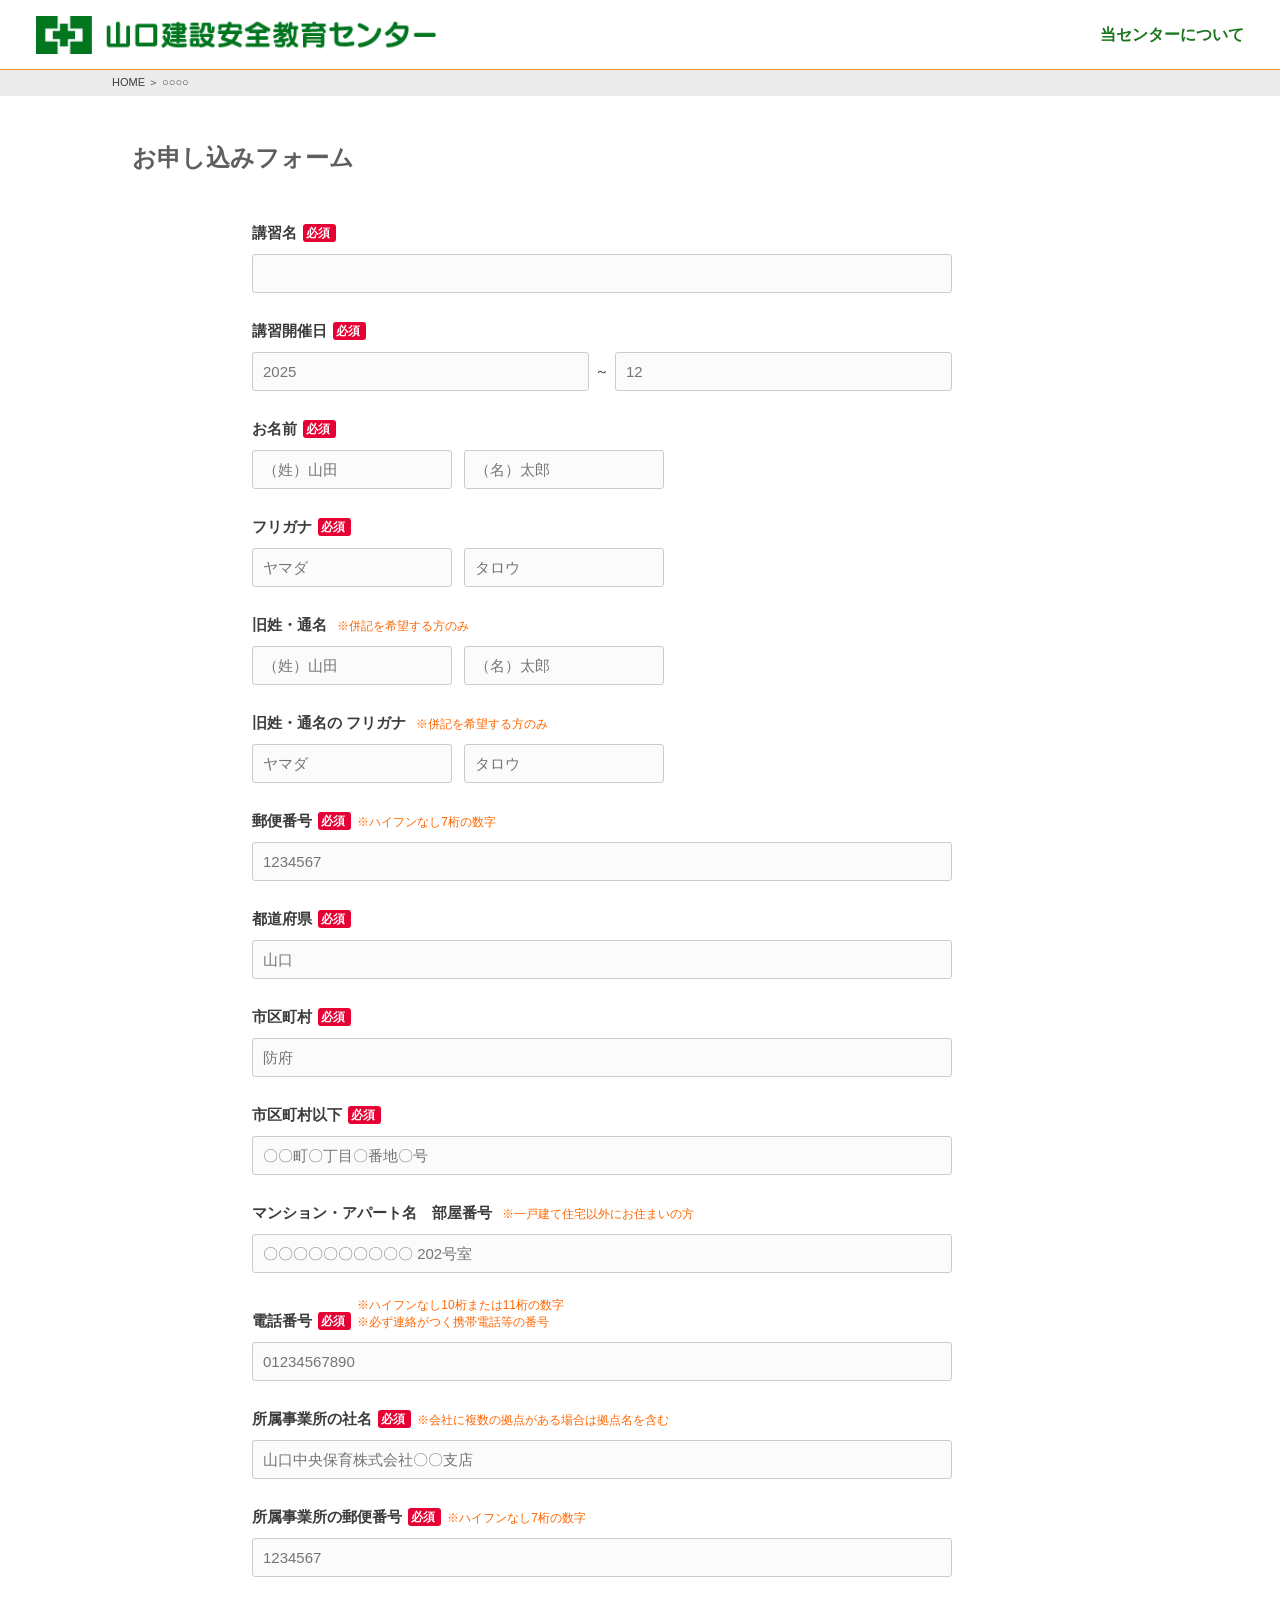
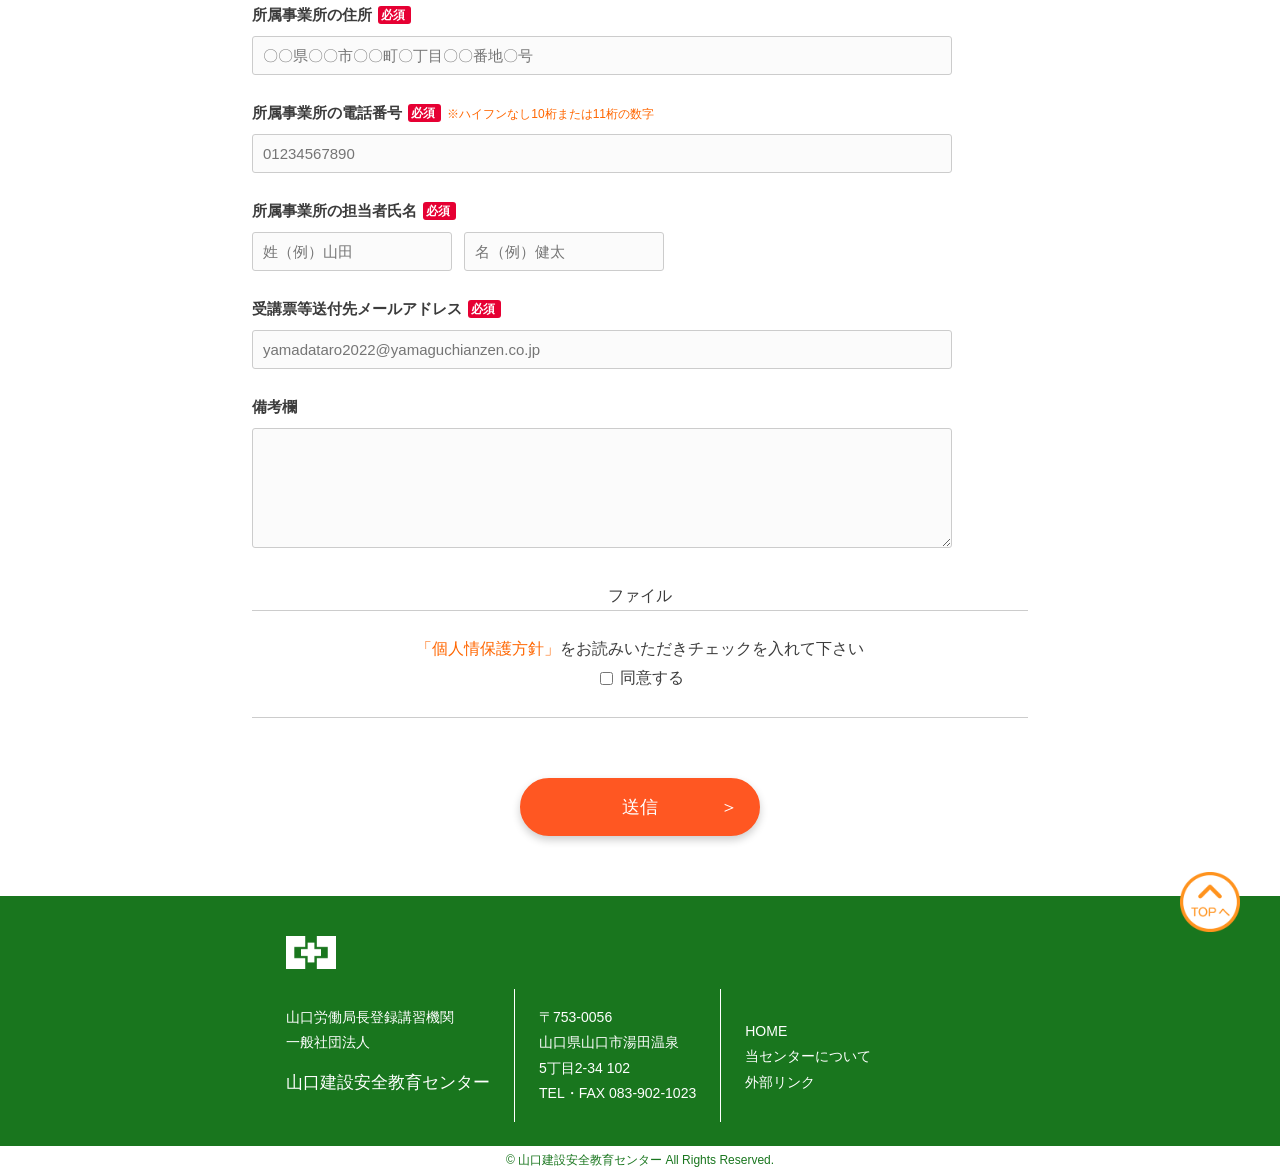
==== form.html @ b0217bca "フォーム途中" ====
<!DOCTYPE html>
<html lang="ja" prefix="og: http://ogp.me/ns# fb: http://ogp.me/ns/fb# website: http://ogp.me/ns/website#">

<head>
  <meta charset="utf-8">
  <meta http-equiv="X-UA-Compatible" content="IE=Edge">
  <meta name="viewport" content="width=device-width, initial-scale=1.0">
  <meta name="format-detection" content="email=no,telephone=no,address=no">
  <!--!!!!!!!!!!!!!!!!!WPでは不要!!!!!!!!!!!!!!!!!!!!!-->
  <title>フォーム</title>
  <!--!!!!!!!!!!!!!!!!!公開時、allに変更する!!!!!!!!!!!!!!!!!!!!!-->
  <meta name="robots" content="none">
  <link rel="stylesheet" href="https://use.fontawesome.com/releases/v5.15.4/css/all.css">
  <link rel="stylesheet" href="assets/css/html5reset-1.6.1.css">
  <link rel="stylesheet" href="assets/css/style.css?20250410_2">
  <script src="https://ajax.googleapis.com/ajax/libs/jquery/3.7.1/jquery.min.js"></script>
</head>

<body class="wrap">
  <div class="black-bg"></div>
  <header>
    <div class="header">

      <div class="header__inner">
        <a href="index.html" class="header__ttl-wrap header__item">
          <h1 class="header__logo"><img src="assets/img/top/logo.png" alt="山口建設安全教育センター"></h1>
        </a>
        <nav class="header__menu-wrap header__item">
          <div class="header__menu-inner">
            <a href="index.html" class="header__menu">当センターについて</a>
          </div>
        </nav>
      </div>
      <div class="header__btn-wrap">
        <div class="header__btn-img" id="js-hamburger-menu">
          <img src="assets/img/top/hun-btn.png" alt="">
        </div>
      </div>
    </div>
    <div class="header-sp">
      <div class="header-sp__inner">
        <div class="header-sp__btn-img">
          <img src="assets/img/top/batsu-btn.png" alt="閉じる">
        </div>
        <div class="header-sp__menu">
          <a href="company.html" class="header-sp__menu-item">会社概要</a>
          <a href="services.html" class="header-sp__menu-item">業務紹介</a>
          <a href="recruit.html" class="header-sp__menu-item">採用情報</a>
          <a href="access.html" class="header-sp__menu-item">アクセス</a>
          <a href="contact.html" class="header-sp__menu-item">お問い合わせ</a>
          <a href="information.html" class="header-sp__menu-item">お知らせ</a>
        </div>
      </div>
    </div>
  </header>


  <div class="main page-form">
    <div class="breadcrumbs-wrap">
      <div class="breadcrumbs-wrap__content">HOME ＞ ○○○○</div>
    </div>
    <div class="page-form__ttl">
      お申し込みフォーム
    </div>

    <div class="page-form__wrap">

      <div class="form">

        <!-- 講習名 -->
        <div class="form__group">
          <label class="form__label"><span class="required">講習名</span> <span class="note"></span></label>
          <input type="text">
        </div>

        <!-- 講習開催日 -->
        <div class="form__group">
          <label class="form__label"><span class="required">講習開催日</span></label>
          <div class="form__date">
            <input type="text" placeholder="2025">
            <span>～</span>
            <input type="text" placeholder="12">
          </div>
        </div>

        <!-- お名前 -->
        <div class="form__group">
          <label class="form__label"><span class="required">お名前</span></label>
          <div class="form__row">
            <input type="text" placeholder="（姓）山田">
            <input type="text" placeholder="（名）太郎">
          </div>
        </div>

        <!-- フリガナ -->
        <div class="form__group">
          <label class="form__label"><span class="required">フリガナ</span></label>
          <div class="form__row">
            <input type="text" placeholder="ヤマダ">
            <input type="text" placeholder="タロウ">
          </div>
        </div>

        <!-- 旧姓・通名 -->
        <div class="form__group">
          <label class="form__label">旧姓・通名 <span class="note">※併記を希望する方のみ</span></label>
          <div class="form__row">
            <input type="text" placeholder="（姓）山田">
            <input type="text" placeholder="（名）太郎">
          </div>
        </div>

        <!-- 旧姓・通名のフリガナ -->
        <div class="form__group">
          <label class="form__label">旧姓・通名の フリガナ <span class="note">※併記を希望する方のみ</span></label>
          <div class="form__row">
            <input type="text" placeholder="ヤマダ">
            <input type="text" placeholder="タロウ">
          </div>
        </div>

        <div class="form__group">
          <label class="form__label"><span class="required">郵便番号</span><span class="note">※ハイフンなし7桁の数字</span></label>
          <input type="text" id="personal-zip" placeholder="1234567">
        </div>

        <div class="form__group">
          <label class="form__label"><span class="required">都道府県</span></label>
          <input type="text" id="prefecture" placeholder="山口">
        </div>

        <div class="form__group">
          <label class="form__label"><span class="required">市区町村</span></label>
          <input type="text" id="city" placeholder="防府">
        </div>

        <div class="form__group">
          <label class="form__label"><span class="required">市区町村以下</span></label>
          <input type="text" id="address-line-2" placeholder="〇〇町〇丁目〇番地〇号"> </div>

        <div class="form__group">
          <label class="form__label">マンション・アパート名　部屋番号 <span class="note">※一戸建て住宅以外にお住まいの方</span></label>
          <input type="text" placeholder="〇〇〇〇〇〇〇〇〇〇 202号室">
        </div>

        <div class="form__group">
          <label class="form__label"><span class="required">電話番号</span><span
              class="note">※ハイフンなし10桁または11桁の数字<br>※必ず連絡がつく携帯電話等の番号</span></label>
          <input type="text" placeholder="01234567890">
        </div>

        <div class="form__group">
          <label class="form__label"><span class="required">所属事業所の社名</span><span class="note">※会社に複数の拠点がある場合は拠点名を含む</span></label>
          <input type="text" placeholder="山口中央保育株式会社〇〇支店">
        </div>

        <div class="form__group">
          <label class="form__label"><span class="required">所属事業所の郵便番号</span><span class="note">※ハイフンなし7桁の数字</span></label>
          <input type="text" id="company-zip" placeholder="1234567">
        </div>

        <div class="form__group">
          <label class="form__label"><span class="required">所属事業所の住所</span></label>
          <input type="text" id="company-full-address" placeholder="〇〇県〇〇市〇〇町〇丁目〇〇番地〇号"> </div>

        <div class="form__group">
          <label class="form__label"><span class="required">所属事業所の電話番号</span><span class="note">※ハイフンなし10桁または11桁の数字</span></label>
          <input type="text" id="company-phone" placeholder="01234567890"></div>

        <div class="form__group">
          <label class="form__label"><span class="required">所属事業所の担当者氏名</span></label>
          <div class="form__row">
            <input type="text" placeholder="姓（例）山田">
            <input type="text" placeholder="名（例）健太">
          </div>
        </div>

        <!-- メールアドレス -->
        <div class="form__group">
          <label class="form__label"><span class="required">受講票等送付先メールアドレス</span></label>
          <input type="email" placeholder="yamadataro2022@yamaguchianzen.co.jp">
        </div>

        <!-- 備考欄 -->
        <div class="form__group">
          <label class="form__label">備考欄</label>
          <textarea rows="4" placeholder=""></textarea>
        </div>
      </div>

      <div class="form__file-wrap" style="text-align: center;">
        ファイル
      </div>

      <div class="page-form__privacy-wrap">
        <p><a href="">「個人情保護方針」</a>をお読みいただきチェックを入れて下さい</p>
         <input type="checkbox" name="privacy_agreement" required>
      <span class="check-text">同意する</span>
      
      </div>

      <div class="form-actions-wrap">
        <div class="form-actions">
          <button type="submit" class="confirm-button">送信</button>
        </div>
      </div>

    </div>
    <!--main end-->

    <footer class="footer">
      <div class="footer__inner">
        <div class="footer__logo">
          <img src="assets/img/top/footer-logo.png" alt="">
        </div>
        <div class="footer__content">
          <div class="footer__left">
            <p class="footer__text footer__text--margin">山口労働局長登録講習機関<br>
              一般社団法人</p>
            <p class="footer__ttl">山口建設安全教育センター</p>

          </div>
          <div class="footer__center">
            <p class="footer__text">〒753-0056<br>
              山口県山口市湯田温泉<br>
              5丁目2-34 102<br>
              TEL・FAX <a href="083-902-1023">083-902-1023</a></p>
          </div>
          <div class="footer__right">
            <a href="" class="footer__menu">HOME</a>
            <a href="" class="footer__menu">当センターについて</a>
            <a href="" class="footer__menu">外部リンク</a>

          </div>
        </div>

      </div>
      <div class="footer__bottom">
        © 山口建設安全教育センター All Rights Reserved.
      </div>
      <div class="footer__top-btn">
        <img src="assets/img/top/go-top-btn.png" alt="TOPへ">
      </div>
    </footer>

    <script src="assets/js/main.js?20250410_2">
    </script>
    <script src="https://code.jquery.com/jquery-3.7.1.min.js"></script>
</body>

</html>
---- assets/css/style.css ----
@charset "UTF-8";
* {
  word-break: break-word;
  box-sizing: border-box;
}

body {
  line-height: 1.8;
  color: #3c3c3c;
  font-family: "ヒラギノ角ゴ Pro W3", "Hiragino Kaku Gothic Pro", "メイリオ", "Meiryo", sans-serif;
}

p {
  font-size: clamp(0.875rem, 0.83rem + 0.23vw, 1rem);
  color: #3c3c3c;
}

a {
  font-size: 16px;
  color: #3c3c3c;
}
@media (max-width: 820px) {
  a {
    font-size: 14px;
  }
}
a:hover {
  cursor: pointer;
}

a:hover {
  opacity: 0.5;
}

img {
  width: 100%;
  height: auto;
  vertical-align: middle;
}

ul,
ol,
li {
  list-style: none;
  font-size: 16px;
}
@media (max-width: 820px) {
  ul,
  ol,
  li {
    font-size: 14px;
  }
}

th,
td {
  font-size: 16px;
}
@media (max-width: 820px) {
  th,
  td {
    font-size: 14px;
  }
}

.pc-block {
  display: block;
}
@media (max-width: 820px) {
  .pc-block {
    display: none;
  }
}

.sp-block {
  display: none;
}
@media (max-width: 820px) {
  .sp-block {
    display: block;
  }
}

.main {
  margin: 70px 0 0;
}
@media (max-width: 820px) {
  .main {
    margin: 62px 0 0;
  }
}

.breadcrumbs-wrap {
  background-color: #ebebeb;
}
.breadcrumbs-wrap__content {
  max-width: 1080px;
  margin: 0 auto;
  padding: 3px 12px 3px;
  font-size: 11px;
}
.breadcrumbs-wrap.guide {
  padding: 160px 12px 0;
}
@media (max-width: 820px) {
  .breadcrumbs-wrap.guide {
    padding: 114px 12px 0;
  }
}

.fade-in {
  opacity: 0;
  animation: fadeInUp 1s ease-out 1s forwards;
}

@keyframes fadeInUp {
  to {
    opacity: 1;
  }
}
.services-item-js {
  opacity: 0;
  transform: translateY(20px);
  transition: opacity 0.5s ease, transform 0.5s ease;
}

.services-item-js.show {
  opacity: 1;
  transform: translateY(0);
}

.black-bg {
  visibility: hidden;
  position: fixed;
  top: 0;
  left: 0;
  width: 100vw;
  height: 100vh;
  background-color: #000;
  cursor: pointer;
  opacity: 0;
  transition: all 0.6s;
}
.black-bg.active {
  visibility: visible;
  z-index: 10;
  opacity: 0.6;
}

.content-style {
  line-height: 32px;
}
.content-style__block {
  margin: 0 0 60px;
}
@media (max-width: 600px) {
  .content-style__block {
    margin: 0 0 40px;
  }
}
.content-style .aligncenter {
  display: block;
  margin: 0 auto;
}
.content-style .alignright {
  float: right;
}
.content-style .alignleft {
  float: left;
}
.content-style img {
  width: auto;
}
.content-style p {
  margin: 0 0 12px;
  line-height: 22px;
}
.content-style h1 {
  font-size: 24px;
  font-weight: bold;
  margin: 0 0 40px;
}
@media (max-width: 1120px) {
  .content-style h1 {
    font-size: 22px;
  }
}
@media (max-width: 820px) {
  .content-style h1 {
    font-size: 20px;
  }
}
.content-style h2 {
  font-size: 20px;
  padding: 0 0 12px;
  margin: 0 0 24px;
  color: #3071b9;
  font-weight: bold;
}
@media (max-width: 600px) {
  .content-style h2 {
    font-size: 18px;
    margin: 0 0 16px;
  }
}
.content-style h3 {
  font-weight: bold;
  font-size: 16px;
  margin: 0 0 16px;
}
@media (max-width: 600px) {
  .content-style h3 {
    margin: 0 0 16px;
  }
}
.content-style a {
  text-decoration: underline;
}
.content-style ol {
  margin: 0 0 24px 24px;
}
.content-style ol li {
  list-style: decimal;
  line-height: 22px;
}
.content-style ul {
  margin: 0 0 24px 24px;
}
.content-style ul li {
  list-style: disc;
  line-height: 22px;
}

/* =================================
フォーム
 ================================= */
.page-form__ttl {
  max-width: 1040px;
  margin: 40px auto;
  color: #5f5f5f;
  font-size: 24px;
  padding: 0 12px;
  font-weight: bold;
}
.page-form__wrap {
  max-width: 800px;
  padding: 0 12px;
  margin: 0 auto;
}
.page-form__privacy-wrap {
  border-top: #ccc 1px solid;
  border-bottom: #ccc 1px solid;
  padding: 24px;
  text-align: center;
}
.page-form__privacy-wrap a {
  color: #ff6600;
}
.form {
  max-width: 700px;
  font-family: "Helvetica Neue", sans-serif;
  font-size: 16px;
  background-color: #fff;
}
.form__group {
  margin-bottom: 24px;
}
.form__group label.form__label {
  display: block;
  font-weight: bold;
  margin-bottom: 8px;
  font-size: 15px;
}
.form__group label.form__label .required::after {
  content: " 必須";
  color: #fff;
  background: #e60033;
  font-size: 12px;
  padding: 2px 6px 2px 0;
  border-radius: 3px;
  margin-left: 6px;
  vertical-align: middle;
}
.form__group label.form__label .note {
  display: inline-block;
  font-weight: normal;
  color: #ff6600;
  font-size: 12px;
  margin-left: 6px;
  line-height: 1.4;
}
.form__group input[type=text],
.form__group input[type=email],
.form__group textarea {
  width: 100%;
  padding: 10px;
  font-size: 15px;
  border: 1px solid #ccc;
  border-radius: 3px;
  background: #fbfbfb;
  transition: border-color 0.3s;
}
.form__group input[type=text]:focus,
.form__group input[type=email]:focus,
.form__group textarea:focus {
  outline: none;
  border-color: #007bff;
  background: #fff;
}
.form__group textarea {
  resize: vertical;
  min-height: 120px;
}
.form__row {
  display: flex;
  gap: 12px;
}
.form__row input {
  flex: 1;
  max-width: 200px;
}
.form__date {
  display: flex;
  align-items: center;
  gap: 6px;
}
.form__date span {
  font-size: 14px;
  color: #333;
}

.form-actions-wrap {
  text-align: center;
  margin: 60px;
}

.confirm-button {
  width: 240px;
  display: inline-flex;
  align-items: center;
  justify-content: center;
  padding: 15px 30px;
  background-color: #ff5722;
  color: #fff;
  font-size: 18px;
  border-radius: 50px;
  border: 2px solid #ff5722;
  box-shadow: 0 4px 8px rgba(0, 0, 0, 0.2);
  text-decoration: none;
  transition: background-color 0.3s ease, border-color 0.3s ease, box-shadow 0.3s ease;
  position: relative;
}
.confirm-button:hover {
  background-color: #e64a19;
  border-color: #e64a19;
  box-shadow: 0 6px 12px rgba(0, 0, 0, 0.3);
  cursor: pointer;
}
.confirm-button::after {
  content: "＞";
  position: absolute;
  top: 50%;
  right: 20px;
  transform: translateY(-50%);
}

/* =================================

 ================================= */
/* =================================

 ================================= */
/* =================================
会社概要
 ================================= */
.page-company__main-visual {
  position: relative;
  height: 100vh;
  background-image: url("../img/subpage/company-mv.jpg");
  background-position: center center;
  background-repeat: no-repeat;
  background-size: cover;
  overflow: hidden;
}
.page-company__main-visual-img01 {
  position: absolute;
  top: 50%;
  left: 50%;
  width: 90%;
  max-width: 680px;
  z-index: 2;
  transform: translate(-50%, -50%) scale(0);
  transform-origin: center center;
  opacity: 0;
  visibility: hidden;
  animation: popIn 1s ease-out forwards;
  animation-delay: 1s;
}
@media (max-width: 820px) {
  .page-company__main-visual-img01 {
    top: 46%;
  }
}
@keyframes popIn {
  0% {
    transform: translate(-50%, -50%) scale(0);
    opacity: 0;
    visibility: hidden;
  }
  50% {
    visibility: visible;
  }
  80% {
    transform: translate(-50%, -50%) scale(1.1);
    opacity: 1;
  }
  100% {
    transform: translate(-50%, -50%) scale(1);
    opacity: 1;
    visibility: visible;
    /* ←ここを必ず追加 */
  }
}
.page-company__main-visual-text {
  position: absolute;
  bottom: 12px;
  left: 80px;
  max-width: 400px;
}
@media (max-width: 820px) {
  .page-company__main-visual-text {
    max-width: 260px;
    left: 16px;
    bottom: 70px;
  }
}
.page-company__section {
  max-width: 1080px;
  margin: 0 auto;
  padding: 80px 16px;
}
@media (max-width: 820px) {
  .page-company__section {
    padding: 40px 16px 60px;
  }
}
.page-company__top-text {
  margin: 0 0 60px;
}
@media (max-width: 820px) {
  .page-company__top-text {
    margin: 0 0 32px;
  }
}
.page-company__flex {
  display: flex;
}
@media (max-width: 820px) {
  .page-company__flex {
    flex-direction: column;
    gap: 60px;
    align-items: center;
  }
}
.page-company__left {
  width: 50%;
}
@media (max-width: 820px) {
  .page-company__left {
    width: 100%;
    max-width: 500px;
  }
}
.page-company__right {
  width: 50%;
}
@media (max-width: 820px) {
  .page-company__right {
    width: 100%;
    max-width: 500px;
  }
}
.page-company__section-ttl {
  max-width: 200px;
  margin: 0 0 24px;
}
@media (max-width: 820px) {
  .page-company__section-ttl {
    max-width: 180px;
    margin: 0 auto 24px;
  }
}
.page-company__table {
  text-align: left;
}
.page-company__table th,
.page-company__table td {
  padding: 4px 0;
  vertical-align: top;
  text-align: left;
}
.page-company__table th {
  white-space: nowrap;
  width: 120px;
}
@media (max-width: 820px) {
  .page-company__table th {
    width: 100px;
  }
}
.page-company__bnr-ttl {
  margin: 0 0 6px;
}
.page-company__bnr {
  max-width: 340px;
  display: block;
  margin: 0 0 16px;
}
@media (max-width: 820px) {
  .page-company__bnr {
    padding: 0 50px 0 0;
  }
}
.page-company__bnr:after {
  content: "";
  border-bottom: 1px solid #a0ebff;
  width: 120%;
  display: block;
  padding: 0 0 16px;
}
@media (max-width: 1120px) {
  .page-company__bnr:after {
    width: calc(100% + 50px);
  }
}
.page-company__right-flex {
  display: flex;
  gap: 24px;
  align-items: flex-end;
}
.page-company__bnr03 {
  width: 180px;
  cursor: pointer;
}
.page-company__bnr04 {
  display: block;
  width: 80px;
}

/* =================================
ポップアップ
 ================================= */
.popup-style {
  display: none;
  position: fixed;
  top: 0;
  left: 0;
  width: 100%;
  height: 100%;
  background-color: rgba(0, 0, 0, 0.5);
  z-index: 1000;
  display: flex;
  /* Flexbox レイアウトを有効にする */
  justify-content: center;
  /* 水平方向中央揃え */
  align-items: center;
  /* 垂直方向中央揃え */
  overflow: auto;
}
@media (max-width: 820px) {
  .popup-style__content {
    overflow: auto;
    /* ポップアップの内容がmax-heightを超えた場合にスクロールバーを表示 */
  }
}
.popup-style__ttl {
  background-color: #008cff;
  color: #fff;
  font-size: 24px;
  padding: 8px 0;
  position: relative;
  text-align: center;
}
.popup-style__ttl--pink {
  background-color: #f099bf;
}
.popup-style__btn {
  position: absolute;
  color: #fff;
  right: 12px;
  position: absolute;
  top: 50%;
  transform: translateY(-50%);
  cursor: pointer;
}

.popup-company {
  box-shadow: 0 2px 10px rgba(0, 0, 0, 0.2);
  text-align: center;
  max-width: 780px;
  max-height: 770px;
  width: 100%;
  background-color: #cff2ff;
}
.popup-company__lead {
  font-size: 24px;
  color: #0097e0;
  padding: 12px;
}
.popup-company__table {
  width: 90%;
  border-collapse: collapse;
  margin-bottom: 15px;
  margin: 0 auto 40px;
}
.popup-company__table th,
.popup-company__table td {
  padding: 8px;
  border: 1px solid #1c1c1c;
  text-align: left;
  background-color: #fff;
  vertical-align: middle;
  text-align: center;
}
@media (max-width: 820px) {
  .popup-company__table th,
  .popup-company__table td {
    padding: 4px;
  }
}
.popup-company__table th {
  font-weight: normal;
}
@media (max-width: 820px) {
  .popup-company__table th {
    width: 100px;
  }
}

.popup-services {
  background-color: white;
  box-shadow: 0 2px 10px rgba(0, 0, 0, 0.2);
  text-align: center;
  max-width: 780px;
  max-height: 770px;
  width: 100%;
  background-color: #cff2ff;
}
.popup-services__img {
  max-width: 680px;
  margin: 0 auto;
  padding: 24px;
}
.popup-services__text {
  background-color: #fff;
  padding: 4px 12px;
  max-width: 680px;
  margin: 0 auto 24px;
}

.popup-recruit {
  box-shadow: 0 2px 10px rgba(0, 0, 0, 0.2);
  max-width: 780px;
  width: 100%;
  background-color: #cff2ff;
}
@media (max-width: 820px) {
  .popup-recruit {
    height: 100%;
  }
}
.popup-recruit--pink {
  background-color: #fac9d6;
}
.popup-recruit__lead {
  font-size: 24px;
  color: #0097e0;
  max-width: 700px;
  margin: 40px auto 0;
  text-align: left;
}
@media (max-width: 820px) {
  .popup-recruit__lead {
    padding: 0 16px;
  }
}
.popup-recruit__flex {
  max-width: 720px;
  margin: 0 auto 40px;
  display: flex;
  text-align: left;
}
@media (max-width: 820px) {
  .popup-recruit__flex {
    flex-direction: column;
    padding: 0 16px;
  }
}
.popup-recruit__left {
  width: 55%;
}
@media (max-width: 820px) {
  .popup-recruit__left {
    width: 100%;
  }
}
.popup-recruit__right {
  width: 45%;
}
@media (max-width: 820px) {
  .popup-recruit__right {
    width: 100%;
  }
}
.popup-recruit__sub-ttl {
  margin: 0 0 6px;
}
.popup-recruit__sub-ttl::before {
  content: "●";
  color: #00a2ff;
  /*色を変える*/
  margin: 0 6px 0 0;
}
.popup-recruit__list li {
  margin: 0 0 6px 12px;
}
.popup-recruit__top-lead {
  font-size: 32px;
  color: #0097e0;
  max-width: 700px;
  margin: 24px auto 0;
  text-align: center;
}
@media (max-width: 820px) {
  .popup-recruit__top-lead {
    padding: 0 16px;
    font-size: 24px;
  }
}
.popup-recruit__top-text {
  max-width: 700px;
  margin: 12px auto -16px;
  text-align: left;
}
@media (max-width: 820px) {
  .popup-recruit__top-text {
    padding: 0 16px;
  }
}
.popup-recruit__table th {
  width: 100px;
}
.popup-recruit__right-lead {
  color: #0097e0;
  font-size: 20px;
  font-weight: bold;
  position: relative;
}
.popup-recruit__right-lead::before {
  content: "●";
  color: #00a2ff;
  /*色を変える*/
  margin: 0 6px 0 0;
  position: absolute;
  left: -23px;
}
@media (max-width: 820px) {
  .popup-recruit__right-lead {
    margin: 24px 0 12px 24px;
  }
}
.popup-recruit__faq-wrap {
  max-width: 700px;
  margin: 24px auto;
}
.popup-recruit__faq-question {
  background-color: #fff;
}
.popup-recruit__faq-question img {
  vertical-align: middle;
  padding: 12px 0 12px 12px;
}
.popup-recruit__faq-question--01 img {
  width: 160px;
}
.popup-recruit__faq-question--02 img {
  width: 270px;
}
.popup-recruit__faq-question--03 img {
  width: 210px;
}
.popup-recruit__faq-question--04 img {
  width: 220px;
}
.popup-recruit__faq-question--05 img {
  width: 220px;
}
.popup-recruit__faq-question--06 img {
  width: 250px;
}
.popup-recruit__faq-answer {
  position: relative;
  padding: 12px 12px 12px 60px;
}
.popup-recruit__faq-answer::before {
  content: url(../img/subpage/recruit-faq-icon.png);
  position: absolute;
  top: -11px;
  left: -18px;
  transform: scale(0.5);
}

/* =================================
業務紹介
 ================================= */
.page-services__main-visual {
  position: relative;
  height: 100vh;
  background-image: url("../img/subpage/services-mv.jpg");
  background-position: center center;
  background-repeat: no-repeat;
  background-size: cover;
  overflow: hidden;
}
@media (max-width: 600px) {
  .page-services__main-visual {
    background-image: url("../img/subpage/services-mv-sp.jpg");
  }
}
.page-services__main-visual-img01 {
  position: absolute;
  top: 50%;
  left: 30%;
  width: 90%;
  max-width: 680px;
  z-index: 2;
  transform: translate(-50%, -50%);
}
@media (max-width: 1120px) {
  .page-services__main-visual-img01 {
    max-width: 480px;
  }
}
@media (max-width: 820px) {
  .page-services__main-visual-img01 {
    max-width: 300px;
    left: 35%;
  }
}
@media (max-width: 600px) {
  .page-services__main-visual-img01 {
    width: 300px;
    top: 30%;
    left: 50%;
  }
}
.page-services__section {
  padding: 60px 16px 0;
}
@media (max-width: 820px) {
  .page-services__section {
    padding: 40px 16px 0;
  }
}
.page-services__item {
  max-width: 800px;
  margin: 0 auto 88px;
  display: flex;
  gap: 40px;
}
@media (max-width: 1120px) {
  .page-services__item {
    gap: 0;
  }
}
@media (max-width: 820px) {
  .page-services__item {
    flex-direction: column-reverse;
    align-items: center;
    gap: 4px;
    margin: 0 auto 60px;
  }
}
.page-services__left {
  flex: 1;
  transform: scale(1.8);
}
@media (max-width: 1120px) {
  .page-services__left {
    transform: scale(1.2);
  }
}
@media (max-width: 820px) {
  .page-services__left {
    transform: scale(1);
    max-width: 240px;
  }
}
.page-services__right {
  width: 460px;
}
@media (max-width: 820px) {
  .page-services__right {
    width: 100%;
    max-width: 460px;
  }
}
.page-services__item-text span {
  color: #008cff;
  font-size: 28px;
  font-weight: bold;
  line-height: 1.2;
  display: block;
}
@media (max-width: 820px) {
  .page-services__item-text span {
    font-size: 20px;
  }
}
.page-services__text-wrap {
  max-width: 800px;
  margin: 0 auto 100px;
}
@media (max-width: 820px) {
  .page-services__text-wrap {
    margin: 0 auto 40px;
  }
}
.page-services__text {
  text-align: right;
  font-size: 20px;
}
@media (max-width: 820px) {
  .page-services__text {
    text-align: center;
  }
}
.page-services__popup {
  color: #008cff;
  font-size: 28px;
  font-weight: bold;
  display: inline-block;
  margin: 0 0 0 8px;
  cursor: pointer;
}
@media (max-width: 820px) {
  .page-services__popup {
    font-size: 20px;
  }
}
.page-services__popup img {
  width: 32px;
  display: inline-block;
  margin: 0 0 0 8px;
  cursor: pointer;
}
.page-services__bottom-img {
  margin: -100px 0 0 0;
  position: relative;
  z-index: -1;
}
@media (max-width: 820px) {
  .page-services__bottom-img {
    margin: 0;
  }
}
.page-services__bottom-text {
  position: absolute;
  top: 40%;
  left: 30%;
  width: 90%;
  max-width: 380px;
  z-index: 2;
  transform: translate(-50%, -50%);
}
@media (max-width: 1120px) {
  .page-services__bottom-text {
    max-width: 280px;
  }
}
@media (max-width: 820px) {
  .page-services__bottom-text {
    max-width: 200px;
    left: 25%;
  }
}
@media (max-width: 600px) {
  .page-services__bottom-text {
    width: 120px;
    top: 30%;
    left: 24%;
  }
}

/* =================================
採用情報
 ================================= */
.page-recruit__main-visual {
  position: relative;
  height: 100vh;
  background-image: url("../img/subpage/recruit-mv.jpg");
  background-position: center center;
  background-repeat: no-repeat;
  background-size: cover;
  overflow: hidden;
}
.page-recruit__main-visual-img01 {
  position: absolute;
  top: 47%;
  left: 50%;
  width: 90%;
  max-width: 760px;
  z-index: 2;
  transform: translate(-50%, -50%) scale(0);
  transform-origin: center center;
  opacity: 0;
  visibility: hidden;
  animation: popIn 1s ease-out forwards;
  animation-delay: 1s;
}
@media (max-width: 1120px) {
  .page-recruit__main-visual-img01 {
    max-width: 600px;
  }
}
@media (max-width: 820px) {
  .page-recruit__main-visual-img01 {
    top: 46%;
  }
}
@media (max-width: 600px) {
  .page-recruit__main-visual-img01 {
    top: 100px;
    max-width: 300px;
  }
}
@keyframes popIn {
  0% {
    transform: translate(-50%, -50%) scale(0);
    opacity: 0;
    visibility: hidden;
  }
  50% {
    visibility: visible;
  }
  80% {
    transform: translate(-50%, -50%) scale(1.1);
    opacity: 1;
  }
  100% {
    transform: translate(-50%, -50%) scale(1);
    opacity: 1;
    visibility: visible;
    /* ←ここを必ず追加 */
  }
}
.page-recruit__main-visual-text {
  position: absolute;
  top: 80%;
  left: 50%;
  transform: translate(-50%, -50%);
  max-width: 720px;
  width: 100%;
  display: flex;
  align-items: center;
  gap: 40px;
}
@media (max-width: 1120px) {
  .page-recruit__main-visual-text {
    max-width: 600px;
  }
}
@media (max-width: 820px) {
  .page-recruit__main-visual-text {
    flex-wrap: wrap;
    max-width: 300px;
  }
}
@media (max-width: 600px) {
  .page-recruit__main-visual-text {
    top: 70%;
  }
}
@media (max-width: 820px) {
  .page-recruit__main-visual-item {
    width: calc((100% - 40px) / 2);
  }
}
@media (max-width: 820px) {
  .page-recruit__main-visual-ttl {
    order: -1;
    width: 100%;
  }
}
.page-recruit__section {
  max-width: 1080px;
  margin: 0 auto;
  padding: 80px 16px;
}
@media (max-width: 820px) {
  .page-recruit__section {
    padding: 40px 16px 40px;
  }
}
.page-recruit__lead-flex {
  display: flex;
  align-items: center;
  gap: 24px;
  margin: 0 0 40px;
}
@media (max-width: 820px) {
  .page-recruit__lead-flex {
    flex-direction: column;
    margin: 0 0 24px;
  }
}
@media (max-width: 820px) {
  .page-recruit__lead-left {
    max-width: 280px;
  }
}
.page-recruit__content-flex {
  display: flex;
  gap: 40px;
  margin: 0 0 40px;
}
.page-recruit__content-flex--reverse {
  flex-direction: row-reverse;
}
@media (max-width: 820px) {
  .page-recruit__content-flex {
    gap: 12px;
    flex-direction: column;
  }
}
.page-recruit__content-left {
  width: 400px;
}
@media (max-width: 820px) {
  .page-recruit__content-left {
    width: 100%;
  }
}
.page-recruit__lead {
  background-color: #0097e0;
  color: #fff;
  padding: 0 6px;
  font-size: 28px;
  font-weight: bold;
  text-align: center;
  margin: 6px 0;
}
@media (max-width: 820px) {
  .page-recruit__lead {
    font-size: 22px;
  }
}
.page-recruit__lead--pink {
  background-color: #f099bf;
  font-size: 26px;
}
@media (max-width: 820px) {
  .page-recruit__lead--pink {
    font-size: 20px;
  }
}
.page-recruit__content-right {
  flex: 1;
}
.page-recruit__popup-wrap {
  display: flex;
  align-items: center;
  max-width: 600px;
  margin: 0 auto;
}
.page-recruit__popup {
  font-weight: bold;
  width: 33.3333333333%;
}
.page-recruit__popup img {
  width: 32px;
  display: inline-block;
  margin: 0 0 0 8px;
  cursor: pointer;
  vertical-align: middle;
}
.page-recruit__faq {
  margin: -140px 0 40px 0;
  cursor: pointer;
}
@media (max-width: 1120px) {
  .page-recruit__faq {
    margin: -36px 0 40px 0;
  }
}
@media (max-width: 820px) {
  .page-recruit__faq {
    margin: -70px 0 40px 0;
  }
}
.page-recruit__bottom-text {
  text-align: center;
  font-size: 20px;
  margin: 0 0 80px;
}
@media (max-width: 600px) {
  .page-recruit__bottom-text {
    font-size: 15px;
  }
}
.page-recruit__bottom-text img {
  width: 32px;
  display: inline-block;
  margin: 0 4px 0;
  cursor: pointer;
  vertical-align: middle;
}
.page-recruit__bottom-text a {
  font-size: 20px;
}
@media (max-width: 600px) {
  .page-recruit__bottom-text a {
    font-size: 15px;
  }
}
.page-recruit__bottom-text span {
  color: #008cff;
}

/* =================================
その他下層ページ
 ================================= */
.subpage__inner {
  display: flex;
  margin: 76px 0 0;
}
@media (max-width: 820px) {
  .subpage__inner {
    flex-direction: column;
    margin: 66px 0 0;
  }
}
.subpage__left-column {
  width: 240px;
  background-color: #7ddcff;
  padding: 80px 0;
}
@media (max-width: 820px) {
  .subpage__left-column {
    width: 100%;
    padding: 24px 0;
  }
}
.subpage__right-column {
  flex: 1;
  padding: 40px 40px 80px;
  max-width: 1200px;
  min-height: 600px;
}
@media (max-width: 820px) {
  .subpage__right-column {
    padding: 40px 16px 80px;
  }
}
.subpage__right-column--contact {
  padding: 40px 0 80px;
}
@media (max-width: 820px) {
  .subpage__right-column--contact {
    padding: 40px 16px 80px;
  }
}
.subpage__page-ttl {
  text-align: center;
  color: #fff;
  font-size: 28px;
}
.subpage__page-ttl-lead {
  text-align: center;
  color: #008cff;
  font-weight: bold;
}
.subpage__text {
  margin: 0 0 24px;
}
.subpage__text--contact {
  padding: 0 40px;
  margin: 0;
}
@media (max-width: 820px) {
  .subpage__text--contact {
    padding: 0;
  }
}
.subpage__sub-ttl {
  font-size: 22px;
  margin: 0 0 10px;
}
.subpage__privacy-bottom {
  margin: 60px 0 0;
}
@media (max-width: 820px) {
  .subpage__privacy-bottom a {
    font-size: 16px;
  }
}
.subpage__sitemap-list a {
  text-decoration: underline;
}
.subpage__sitemap-list li {
  padding: 8px 15px;
  position: relative;
  border-bottom: #7ddcff 1px solid;
}
.subpage__sitemap-list-right {
  padding: 8px 0 8px 40px !important;
  font-size: 14px;
  color: #9e9e9e;
}
.subpage__sitemap-list-right a {
  font-size: 14px;
  color: #9e9e9e;
}
.subpage__map-wrap {
  max-width: 100%;
  margin: 0 auto 40px;
}
.subpage__map {
  width: 100%;
  height: 0;
  position: relative;
  padding-top: 56.25%;
  overflow: hidden;
}
.subpage__map iframe {
  position: absolute;
  top: 0;
  left: 0;
  width: 100%;
  height: 100%;
}
.subpage__map-bottom {
  display: flex;
  gap: 40px;
  flex-wrap: wrap;
}
.subpage__map-item span {
  font-weight: bold;
}
@media (max-width: 820px) {
  .subpage__map-item a {
    font-size: 16px;
  }
}
.subpage__pager {
  text-align: center;
  margin: 40px 0 0;
}

/* =================================
お問い合わせフォーム
 ================================= */
.form-wrap__table {
  border-top: 1px solid #7ddcff;
  border-collapse: collapse;
  font-size: 14px;
  text-align: left;
  width: 100%;
  max-width: 1000px;
  margin: 40px 0 0;
}
@media (max-width: 820px) {
  .form-wrap__table {
    border-top: none;
  }
}
@media (max-width: 600px) {
  .form-wrap__table {
    font-size: 13px;
  }
}
.form-wrap__th {
  border-bottom: 1px solid #7ddcff;
  border-collapse: collapse;
  padding: 12px 28px;
  width: 280px;
  vertical-align: middle;
  position: relative;
}
@media (max-width: 820px) {
  .form-wrap__th {
    background-color: #f3f3f3;
    padding: 8px 4px 8px 12px;
    width: 100%;
    display: block;
    border-bottom: none;
    border-right: none;
  }
}
.form-wrap__span {
  position: absolute;
  right: 24px;
  font-size: 11px;
  line-height: 17px;
  padding: 0 2px 1px;
  color: #fff;
  background-color: #f00000;
  position: absolute;
  top: 50%;
  transform: translateY(-50%);
}
.form-wrap__td {
  border-bottom: 1px solid #cccccc;
  border-collapse: collapse;
  padding: 12px 12px;
  vertical-align: middle;
}
@media (max-width: 820px) {
  .form-wrap__td {
    padding: 8px 4px 24px 4px;
    width: 100%;
    display: block;
    border-bottom: none;
  }
}
.form-wrap input[type=text] {
  padding: 8px;
  width: 100%;
  border: 1px solid #cccccc;
}
@media (max-width: 600px) {
  .form-wrap input[type=text] {
    width: 100%;
    padding: 6px;
  }
}
.form-wrap__input-radio {
  margin: 0 10px 0 0;
}
.form-wrap__input-span {
  width: 100%;
  display: block;
}
.form-wrap__input-textarea {
  padding: 8px;
  width: 100%;
  height: 180px;
  border: 1px solid #cccccc;
}
@media (max-width: 600px) {
  .form-wrap__input-textarea {
    padding: 6px;
  }
}
.form-wrap__input-checkbox {
  margin: 0 10px 0 30px;
}
.form-wrap__input-checkbox:first-of-type {
  margin: 0 10px 0 0;
}
.form-wrap__btn-wrap {
  margin: 24px 0 0;
}
@media (max-width: 1120px) {
  .form-wrap__btn-wrap {
    text-align: center;
  }
}
.form-wrap__input-btn {
  text-align: center;
  background-color: #7ddcff;
  border: none;
  width: 600px;
  margin: 0 0 0 200px;
  padding: 12px;
}
@media (max-width: 1120px) {
  .form-wrap__input-btn {
    margin: 0;
    width: 500px;
  }
}
.form-wrap__input-btn:hover {
  cursor: pointer;
  opacity: 0.7;
}
@media (max-width: 820px) {
  .form-wrap__input-btn {
    width: 240px;
  }
}

/* =================================
記事ページ
 ================================= */
.single {
  padding: 160px 12px;
}
@media (max-width: 820px) {
  .single {
    padding: 80px 12px 72px;
  }
}
.single__ttl-wrap {
  max-width: 1120px;
  margin: 0 auto 60px;
}
@media (max-width: 820px) {
  .single__ttl-wrap {
    margin: 0 auto 40px;
  }
}
.single__info-right-top {
  font-size: 12px;
}
.single__ttl {
  font-size: 24px;
  color: #3071b9;
  font-weight: bold;
}
.single__section {
  max-width: 1040px;
  margin: 0 auto 60px;
}
@media (max-width: 820px) {
  .single__section {
    margin: 0 auto 40px;
  }
}
.single__pager {
  margin: 40px 0 0;
  text-align: center;
}

/* =================================
header
 ================================= */
.header {
  position: fixed;
  z-index: 99;
  top: 0;
  width: 100%;
  transition: transform 0.3s;
  height: 70px;
  background-color: #fff;
  border-bottom: 1px solid #F7931E;
}
@media (max-width: 820px) {
  .header {
    height: 62px;
  }
}
.header__inner {
  display: flex;
  align-items: center;
  justify-content: flex-end;
  max-width: 1240px;
  margin: 0 auto;
  gap: 24px;
  padding: 8px 16px;
  height: 70px;
}
@media (max-width: 820px) {
  .header__inner {
    justify-content: space-between;
    padding: 4px 16px;
    height: 62px;
  }
}
.header__ttl-wrap {
  max-width: 400px;
  margin: 0 auto 0 0;
}
@media (max-width: 820px) {
  .header__ttl-wrap {
    max-width: 220px;
    gap: 2px;
  }
}
@media (max-width: 820px) {
  .header__menu-wrap {
    display: none;
  }
}
.header__menu-inner {
  display: flex;
  gap: 40px;
}
@media (max-width: 1180px) {
  .header__menu-inner {
    gap: 18px;
  }
}
.header__menu {
  color: #19761e;
  font-weight: bold;
}
.header__btn-wrap {
  display: none;
}
@media (max-width: 820px) {
  .header__btn-wrap {
    display: block;
    cursor: pointer;
    z-index: 99;
    top: 18px;
    right: 12px;
    position: absolute;
  }
}
.header__btn-img {
  width: 26px;
}
.header__breadcrumb-wrap {
  height: 29px;
  position: fixed;
  top: 78px;
  width: 100%;
  line-height: 32px;
  font-size: 13px;
  color: rgb(92, 92, 92);
  opacity: 0;
  transition: all 0.3s;
}
.header__breadcrumb-wrap.active {
  opacity: 1;
}
@media (max-width: 820px) {
  .header__breadcrumb-wrap {
    top: 59px;
  }
}
.header__breadcrumb {
  max-width: 1140px;
  margin: 0 auto;
  padding: 0 12px;
}
@media (max-width: 820px) {
  .header__breadcrumb {
    padding: 0 8px 0 28px;
  }
}

.header-sp {
  opacity: 0;
  transition: all 0.3s;
  transform: translate(100%, 0);
  z-index: 101;
  position: fixed;
  top: -4px;
  right: 0;
  padding: 80px 40px 0;
  background-color: #fff;
  height: 100vh;
  width: 100%;
}
.header-sp.black .header__menu,
.header-sp.black .header__ttl-span {
  color: #1C1C1C;
}
.header-sp.black .header__menu--contact,
.header-sp.black .header__ttl-span--contact {
  background-color: #00a2ff;
  color: #fff;
}
.header-sp.active {
  opacity: 1;
  transition: all 0.3s;
  transform: translate(0, 3px);
  z-index: 100;
}
.header-sp__btn-img {
  width: 26px;
  display: block;
  cursor: pointer;
  z-index: 99;
  top: 18px;
  right: 12px;
  position: absolute;
}
.header-sp__link {
  display: flex;
  justify-content: center;
  flex-direction: column;
  align-items: flex-end;
  gap: 12px;
}
.header-sp__link-item {
  display: flex;
  gap: 10px;
  color: #fff;
}
.header-sp__link-item img {
  width: 24px;
}
.header-sp__link-item span {
  white-space: nowrap;
}
.header-sp__menu {
  display: flex;
  justify-content: center;
  flex-direction: column;
  align-items: flex-end;
  gap: 8px;
  margin: 0 0 24px;
}
.header-sp__menu-item {
  color: #19761e;
  font-weight: bold;
}

/* =================================
トップページ
 ================================= */
.page-top__menu-wrap {
  display: flex;
  max-width: 1120px;
  margin: 96px auto 64px;
  gap: 16px;
  padding: 0 16px;
}
@media (max-width: 820px) {
  .page-top__menu-wrap {
    max-width: 500px;
    flex-wrap: wrap;
    gap: 8px;
    margin: 12px auto 24px;
  }
}
.page-top__menu-item {
  width: calc((100% - 42px) / 4);
}
@media (max-width: 820px) {
  .page-top__menu-item {
    width: calc((100% - 8px) / 2);
  }
}
.main-visual {
  position: relative;
}
.main-visual__inner {
  position: relative;
  max-width: 1200px;
  margin: 0 auto;
}
.main-visual__lead {
  position: absolute;
  top: 24px;
  left: 24px;
  max-width: 480px;
}
@media (max-width: 1180px) {
  .main-visual__lead {
    max-width: 320px;
  }
}
@media (max-width: 820px) {
  .main-visual__lead {
    max-width: 220px;
    top: 8px;
    left: 8px;
  }
}
@media (max-width: 600px) {
  .main-visual__lead {
    max-width: 180px;
  }
}
.main-visual__text {
  position: absolute;
  bottom: -30px;
  left: 50%;
  transform: translateX(-50%);
  width: 100%;
  max-width: 660px;
  background-color: #fff;
  padding: 16px 24px;
  color: #19761e;
  border-radius: 12px;
  border: 1px solid #c0c0c0;
}
@media (max-width: 1180px) {
  .main-visual__text {
    bottom: -70px;
  }
}
@media (max-width: 820px) {
  .main-visual__text {
    position: relative;
    width: 95%;
    bottom: 12px;
    padding: 16px;
  }
}

/* =================================
スケジュール
 ================================= */
.top-schedule {
  background-color: #f2f2f2;
  position: relative;
}
.top-schedule__dec01 {
  position: absolute;
  top: 0;
  right: 0;
  max-width: 200px;
}
@media (max-width: 820px) {
  .top-schedule__dec01 {
    max-width: 120px;
  }
}
.top-schedule__dec02 {
  position: absolute;
  bottom: 0;
  left: 0;
  max-width: 200px;
}
@media (max-width: 820px) {
  .top-schedule__dec02 {
    max-width: 120px;
  }
}
.top-schedule__inner {
  padding: 80px 16px;
  max-width: 800px;
  margin: 0 auto;
}
@media (max-width: 820px) {
  .top-schedule__inner {
    padding: 40px 16px;
  }
}
.top-schedule__ttl {
  max-width: 240px;
  margin: 0 0 40px;
}
@media (max-width: 820px) {
  .top-schedule__ttl {
    max-width: 200px;
    margin: 0 auto 24px;
  }
}
.top-schedule__article {
  font-weight: bold;
  background-color: #fff;
  padding: 24px 60px;
  border-radius: 24px;
  display: block;
  box-shadow: rgba(99, 99, 99, 0.2) 0px 2px 8px 0px;
  margin: 0 0 24px;
}
@media (max-width: 820px) {
  .top-schedule__article {
    padding: 16px 16px;
    border-radius: 8px;
  }
}
.top-schedule__item-wrap {
  display: flex;
  gap: 60px;
  align-items: baseline;
  padding: 0 4px;
}
@media (max-width: 820px) {
  .top-schedule__item-wrap {
    gap: 24px;
  }
}
.top-schedule__item span {
  font-size: 26px;
  margin: 0 4px 0 0;
}
@media (max-width: 820px) {
  .top-schedule__item span {
    font-size: 22px;
  }
}
.top-schedule__schedule-ttl {
  border-top: #c0c0c0 1px solid;
  border-bottom: #c0c0c0 1px solid;
  display: flex;
  gap: 29px;
  margin: 12px 0 0;
  padding: 12px 4px;
  align-items: center;
}
@media (max-width: 820px) {
  .top-schedule__schedule-ttl {
    flex-direction: column;
    align-items: flex-start;
    gap: 8px;
  }
}
.top-schedule__schedule-ttl-right {
  font-size: 22px;
  color: #f15924;
}
.top-schedule__schedule-ttl-right span {
  margin: 0 8px 0 0;
}
@media (max-width: 820px) {
  .top-schedule__schedule-ttl-right {
    font-size: 20px;
  }
}
.top-schedule__btn {
  display: block;
  max-width: 240px;
  margin: 80px auto 0;
}
@media (max-width: 820px) {
  .top-schedule__btn {
    margin: 40px auto 0;
  }
}

/* =================================
footer
 ================================= */
.footer {
  background-color: #19761e;
  position: relative;
}
.footer__inner {
  padding: 40px 16px 24px;
  max-width: 740px;
  margin: 0 auto;
}
@media (max-width: 820px) {
  .footer__inner {
    padding: 40px 16px 24px 40px;
  }
}
.footer__logo {
  max-width: 50px;
  margin: 0 0 20px;
}
.footer__content {
  display: flex;
}
@media (max-width: 820px) {
  .footer__content {
    flex-direction: column;
    gap: 32px;
  }
}
.footer__left {
  padding: 16px 24px 16px 0;
  border-right: 1px solid #fff;
}
@media (max-width: 820px) {
  .footer__left {
    padding: 0;
    border-right: none;
  }
}
.footer__center {
  padding: 16px 24px;
  border-right: 1px solid #fff;
}
@media (max-width: 820px) {
  .footer__center {
    padding: 0;
    border-right: none;
  }
}
.footer__right {
  padding: 30px 0 0 24px;
}
@media (max-width: 820px) {
  .footer__right {
    padding: 0;
  }
}
.footer__text {
  color: #fff;
  font-size: 14px;
}
.footer__text--margin {
  margin: 0 0 12px;
}
.footer__text a {
  color: #fff;
  font-size: 14px;
}
.footer__ttl {
  color: #fff;
  font-size: 17px;
}
.footer__bottom {
  color: #19761e;
  font-size: 12px;
  background-color: #fff;
  text-align: center;
  padding: 4px;
}
.footer__menu {
  display: block;
  color: #fff;
  font-size: 14px;
}
@media (max-width: 820px) {
  .footer__menu {
    flex-direction: column;
    align-items: center;
    gap: 8px;
  }
}
.footer__top-btn {
  position: absolute;
  width: 60px;
  cursor: pointer;
  top: -24px;
  right: 40px;
  z-index: 2;
}
@media (max-width: 600px) {
  .footer__top-btn {
    right: 12px;
  }
}/*# sourceMappingURL=style.css.map */
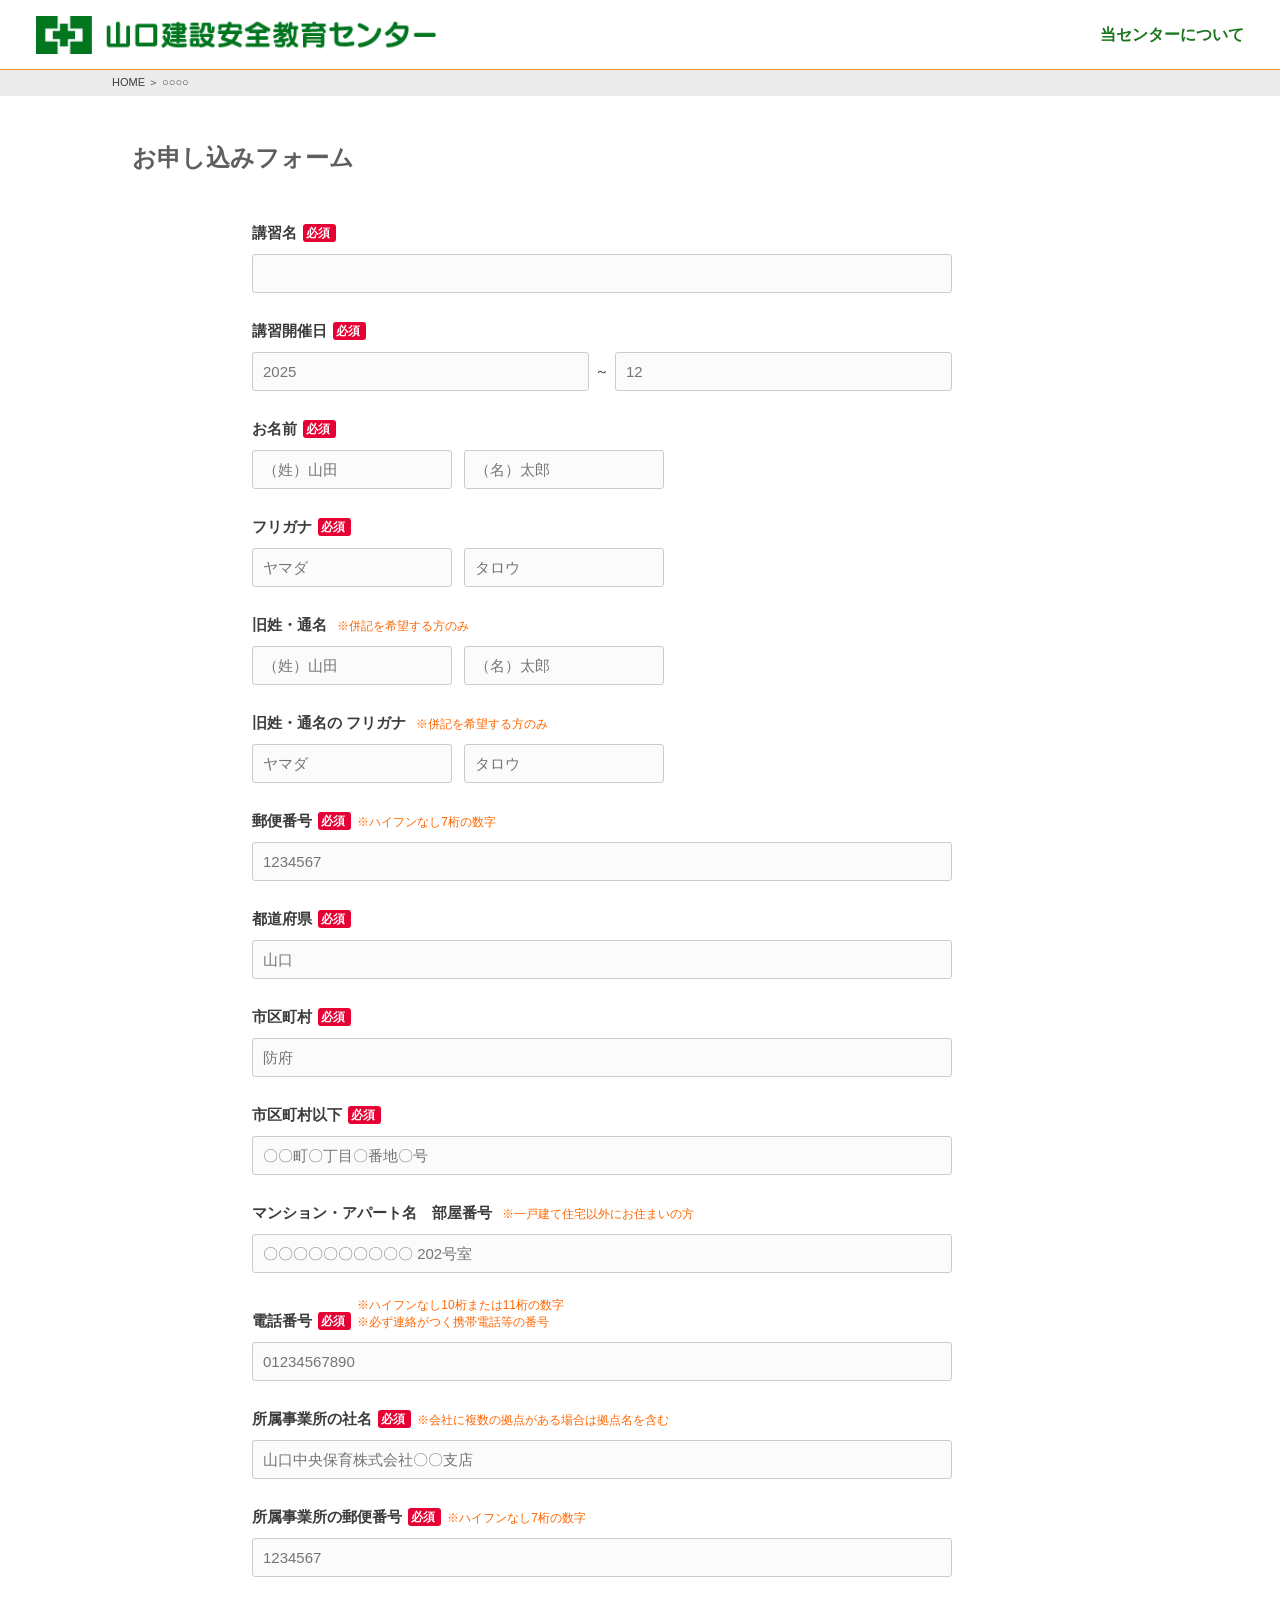
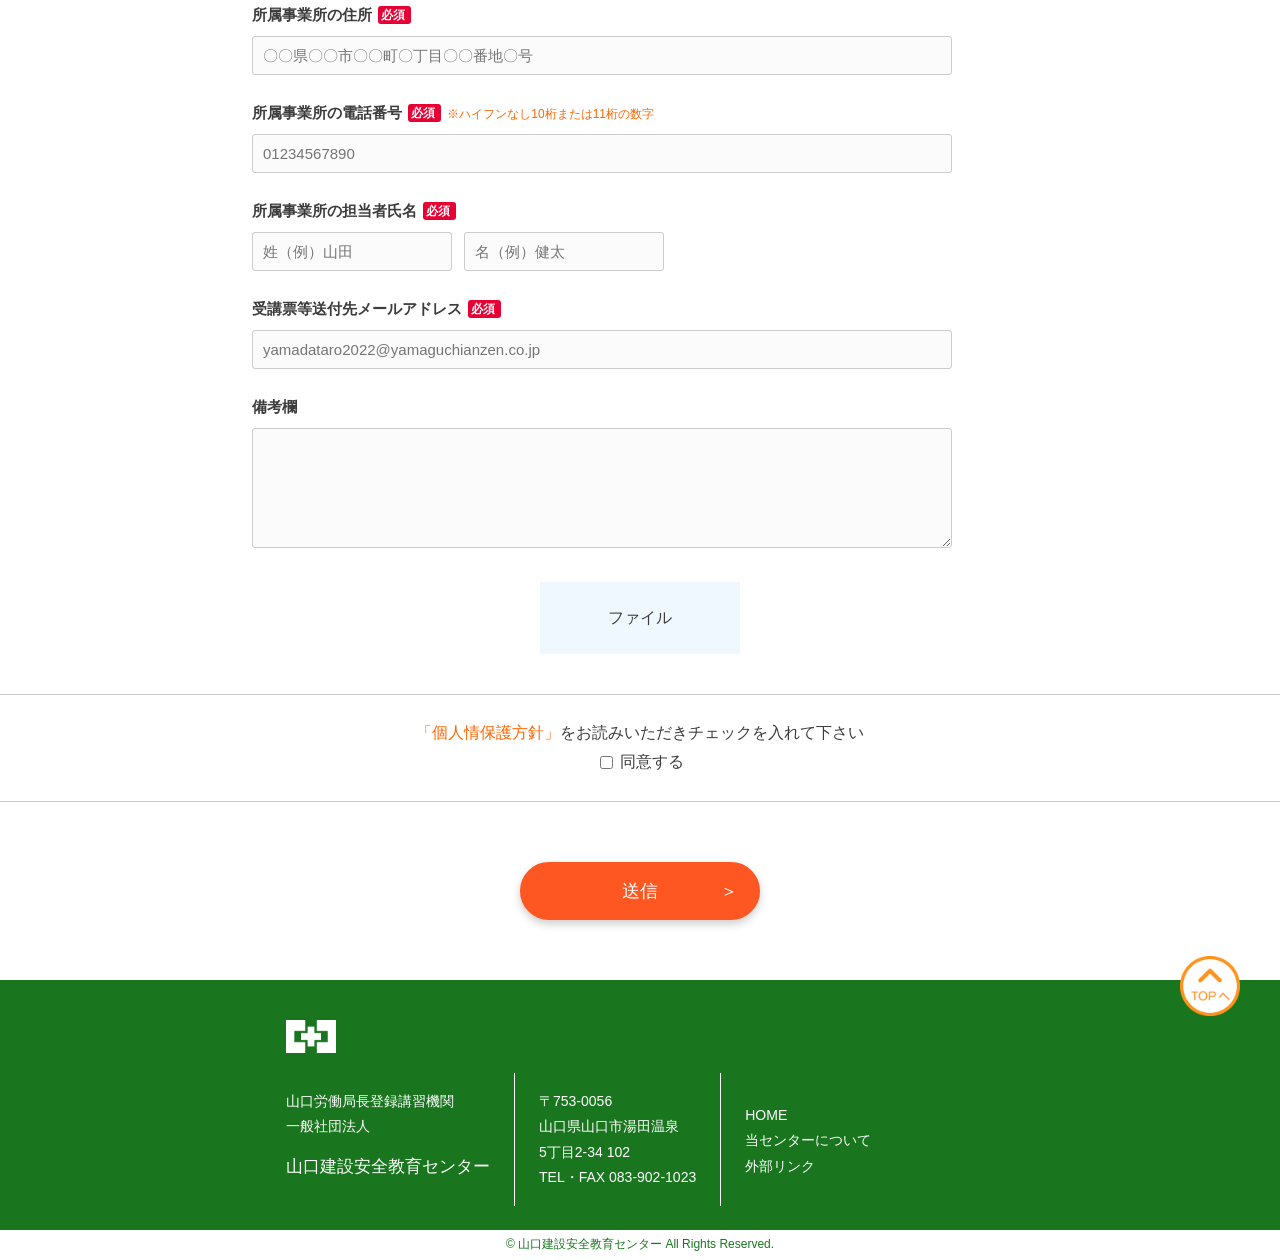
==== commit 0ff4f9a0: "詳細ページ完成" ====
--- a/form.html
+++ b/form.html
@@ -43,10 +43,6 @@
           <img src="assets/img/top/batsu-btn.png" alt="閉じる">
         </div>
         <div class="header-sp__menu">
-          <a href="company.html" class="header-sp__menu-item">会社概要</a>
-          <a href="services.html" class="header-sp__menu-item">業務紹介</a>
-          <a href="recruit.html" class="header-sp__menu-item">採用情報</a>
-          <a href="access.html" class="header-sp__menu-item">アクセス</a>
           <a href="contact.html" class="header-sp__menu-item">お問い合わせ</a>
           <a href="information.html" class="header-sp__menu-item">お知らせ</a>
         </div>
@@ -150,12 +146,14 @@
         </div>
 
         <div class="form__group">
-          <label class="form__label"><span class="required">所属事業所の社名</span><span class="note">※会社に複数の拠点がある場合は拠点名を含む</span></label>
+          <label class="form__label"><span class="required">所属事業所の社名</span><span
+              class="note">※会社に複数の拠点がある場合は拠点名を含む</span></label>
           <input type="text" placeholder="山口中央保育株式会社〇〇支店">
         </div>
 
         <div class="form__group">
-          <label class="form__label"><span class="required">所属事業所の郵便番号</span><span class="note">※ハイフンなし7桁の数字</span></label>
+          <label class="form__label"><span class="required">所属事業所の郵便番号</span><span
+              class="note">※ハイフンなし7桁の数字</span></label>
           <input type="text" id="company-zip" placeholder="1234567">
         </div>
 
@@ -164,7 +162,8 @@
           <input type="text" id="company-full-address" placeholder="〇〇県〇〇市〇〇町〇丁目〇〇番地〇号"> </div>
 
         <div class="form__group">
-          <label class="form__label"><span class="required">所属事業所の電話番号</span><span class="note">※ハイフンなし10桁または11桁の数字</span></label>
+          <label class="form__label"><span class="required">所属事業所の電話番号</span><span
+              class="note">※ハイフンなし10桁または11桁の数字</span></label>
           <input type="text" id="company-phone" placeholder="01234567890"></div>
 
         <div class="form__group">
@@ -187,65 +186,69 @@
           <textarea rows="4" placeholder=""></textarea>
         </div>
       </div>
-
-      <div class="form__file-wrap" style="text-align: center;">
-        ファイル
-      </div>
-
-      <div class="page-form__privacy-wrap">
-        <p><a href="">「個人情保護方針」</a>をお読みいただきチェックを入れて下さい</p>
-         <input type="checkbox" name="privacy_agreement" required>
+    </div>
+
+    <div class="form__file-wrap" style="text-align: center;margin: 0 auto 40px;
+    width: 200px;
+    background: aliceblue;
+    padding: 22px;">
+      ファイル
+    </div>
+
+    <div class="page-form__privacy-wrap">
+      <p><a href="">「個人情保護方針」</a>をお読みいただきチェックを入れて下さい</p>
+      <input type="checkbox" name="privacy_agreement" required>
       <span class="check-text">同意する</span>
-      
-      </div>
-
-      <div class="form-actions-wrap">
-        <div class="form-actions">
-          <button type="submit" class="confirm-button">送信</button>
-        </div>
-      </div>
-
-    </div>
-    <!--main end-->
-
-    <footer class="footer">
-      <div class="footer__inner">
-        <div class="footer__logo">
-          <img src="assets/img/top/footer-logo.png" alt="">
-        </div>
-        <div class="footer__content">
-          <div class="footer__left">
-            <p class="footer__text footer__text--margin">山口労働局長登録講習機関<br>
-              一般社団法人</p>
-            <p class="footer__ttl">山口建設安全教育センター</p>
-
-          </div>
-          <div class="footer__center">
-            <p class="footer__text">〒753-0056<br>
-              山口県山口市湯田温泉<br>
-              5丁目2-34 102<br>
-              TEL・FAX <a href="083-902-1023">083-902-1023</a></p>
-          </div>
-          <div class="footer__right">
-            <a href="" class="footer__menu">HOME</a>
-            <a href="" class="footer__menu">当センターについて</a>
-            <a href="" class="footer__menu">外部リンク</a>
-
-          </div>
-        </div>
-
-      </div>
-      <div class="footer__bottom">
-        © 山口建設安全教育センター All Rights Reserved.
-      </div>
-      <div class="footer__top-btn">
-        <img src="assets/img/top/go-top-btn.png" alt="TOPへ">
-      </div>
-    </footer>
-
-    <script src="assets/js/main.js?20250410_2">
-    </script>
-    <script src="https://code.jquery.com/jquery-3.7.1.min.js"></script>
+
+    </div>
+
+    <div class="form-actions-wrap">
+      <div class="form-actions">
+        <button type="submit" class="confirm-button">送信</button>
+      </div>
+    </div>
+
+  </div>
+  <!--main end-->
+
+  <footer class="footer">
+    <div class="footer__inner">
+      <div class="footer__logo">
+        <img src="assets/img/top/footer-logo.png" alt="">
+      </div>
+      <div class="footer__content">
+        <div class="footer__left">
+          <p class="footer__text footer__text--margin">山口労働局長登録講習機関<br>
+            一般社団法人</p>
+          <p class="footer__ttl">山口建設安全教育センター</p>
+
+        </div>
+        <div class="footer__center">
+          <p class="footer__text">〒753-0056<br>
+            山口県山口市湯田温泉<br>
+            5丁目2-34 102<br>
+            TEL・FAX <a href="083-902-1023">083-902-1023</a></p>
+        </div>
+        <div class="footer__right">
+          <a href="" class="footer__menu">HOME</a>
+          <a href="" class="footer__menu">当センターについて</a>
+          <a href="" class="footer__menu">外部リンク</a>
+
+        </div>
+      </div>
+
+    </div>
+    <div class="footer__bottom">
+      © 山口建設安全教育センター All Rights Reserved.
+    </div>
+    <div class="footer__top-btn">
+      <img src="assets/img/top/go-top-btn.png" alt="TOPへ">
+    </div>
+  </footer>
+
+  <script src="assets/js/main.js?20250410_2">
+  </script>
+  <script src="https://code.jquery.com/jquery-3.7.1.min.js"></script>
 </body>
 
 </html>
--- a/assets/css/style.css
+++ b/assets/css/style.css
@@ -194,7 +194,7 @@
   font-size: 20px;
   padding: 0 0 12px;
   margin: 0 0 24px;
-  color: #3071b9;
+  color: #047717;
   font-weight: bold;
 }
 @media (max-width: 600px) {
@@ -229,6 +229,12 @@
 .content-style ul li {
   list-style: disc;
   line-height: 22px;
+}
+.content-style table,
+.content-style td,
+.content-style th {
+  border: 1px solid #595959;
+  padding: 4px;
 }
 
 /* =================================
@@ -371,1167 +377,72 @@
 
  ================================= */
 /* =================================
-会社概要
- ================================= */
-.page-company__main-visual {
-  position: relative;
-  height: 100vh;
-  background-image: url("../img/subpage/company-mv.jpg");
-  background-position: center center;
-  background-repeat: no-repeat;
-  background-size: cover;
-  overflow: hidden;
-}
-.page-company__main-visual-img01 {
-  position: absolute;
-  top: 50%;
-  left: 50%;
-  width: 90%;
-  max-width: 680px;
-  z-index: 2;
-  transform: translate(-50%, -50%) scale(0);
-  transform-origin: center center;
-  opacity: 0;
-  visibility: hidden;
-  animation: popIn 1s ease-out forwards;
-  animation-delay: 1s;
-}
-@media (max-width: 820px) {
-  .page-company__main-visual-img01 {
-    top: 46%;
-  }
-}
-@keyframes popIn {
-  0% {
-    transform: translate(-50%, -50%) scale(0);
-    opacity: 0;
-    visibility: hidden;
-  }
-  50% {
-    visibility: visible;
-  }
-  80% {
-    transform: translate(-50%, -50%) scale(1.1);
-    opacity: 1;
-  }
-  100% {
-    transform: translate(-50%, -50%) scale(1);
-    opacity: 1;
-    visibility: visible;
-    /* ←ここを必ず追加 */
-  }
-}
-.page-company__main-visual-text {
-  position: absolute;
-  bottom: 12px;
-  left: 80px;
-  max-width: 400px;
-}
-@media (max-width: 820px) {
-  .page-company__main-visual-text {
-    max-width: 260px;
-    left: 16px;
-    bottom: 70px;
-  }
-}
-.page-company__section {
-  max-width: 1080px;
+記事ページ
+ ================================= */
+.single__ttl {
+  max-width: 1040px;
+  margin: 40px auto;
+  color: #5f5f5f;
+  font-size: 24px;
+  padding: 0 12px;
+  font-weight: bold;
+}
+.single__ttl span {
+  font-size: 16px;
+  vertical-align: middle;
+  margin: 0 12px 0 0;
+}
+@media (max-width: 600px) {
+  .single__ttl span {
+    display: block;
+  }
+}
+.single__content-wrap {
+  max-width: 920px;
   margin: 0 auto;
-  padding: 80px 16px;
-}
-@media (max-width: 820px) {
-  .page-company__section {
-    padding: 40px 16px 60px;
-  }
-}
-.page-company__top-text {
-  margin: 0 0 60px;
-}
-@media (max-width: 820px) {
-  .page-company__top-text {
-    margin: 0 0 32px;
-  }
-}
-.page-company__flex {
-  display: flex;
-}
-@media (max-width: 820px) {
-  .page-company__flex {
-    flex-direction: column;
-    gap: 60px;
-    align-items: center;
-  }
-}
-.page-company__left {
-  width: 50%;
-}
-@media (max-width: 820px) {
-  .page-company__left {
+  padding: 0 12px 80px;
+}
+.single__table {
+  width: 780px;
+  margin: 0 auto 60px;
+}
+@media (max-width: 820px) {
+  .single__table {
     width: 100%;
-    max-width: 500px;
-  }
-}
-.page-company__right {
-  width: 50%;
-}
-@media (max-width: 820px) {
-  .page-company__right {
-    width: 100%;
-    max-width: 500px;
-  }
-}
-.page-company__section-ttl {
-  max-width: 200px;
-  margin: 0 0 24px;
-}
-@media (max-width: 820px) {
-  .page-company__section-ttl {
-    max-width: 180px;
-    margin: 0 auto 24px;
-  }
-}
-.page-company__table {
-  text-align: left;
-}
-.page-company__table th,
-.page-company__table td {
-  padding: 4px 0;
-  vertical-align: top;
-  text-align: left;
-}
-.page-company__table th {
-  white-space: nowrap;
-  width: 120px;
-}
-@media (max-width: 820px) {
-  .page-company__table th {
-    width: 100px;
-  }
-}
-.page-company__bnr-ttl {
-  margin: 0 0 6px;
-}
-.page-company__bnr {
-  max-width: 340px;
-  display: block;
-  margin: 0 0 16px;
-}
-@media (max-width: 820px) {
-  .page-company__bnr {
-    padding: 0 50px 0 0;
-  }
-}
-.page-company__bnr:after {
-  content: "";
-  border-bottom: 1px solid #a0ebff;
-  width: 120%;
-  display: block;
-  padding: 0 0 16px;
-}
-@media (max-width: 1120px) {
-  .page-company__bnr:after {
-    width: calc(100% + 50px);
-  }
-}
-.page-company__right-flex {
-  display: flex;
-  gap: 24px;
-  align-items: flex-end;
-}
-.page-company__bnr03 {
-  width: 180px;
-  cursor: pointer;
-}
-.page-company__bnr04 {
-  display: block;
-  width: 80px;
-}
-
-/* =================================
-ポップアップ
- ================================= */
-.popup-style {
-  display: none;
-  position: fixed;
-  top: 0;
-  left: 0;
-  width: 100%;
-  height: 100%;
-  background-color: rgba(0, 0, 0, 0.5);
-  z-index: 1000;
-  display: flex;
-  /* Flexbox レイアウトを有効にする */
-  justify-content: center;
-  /* 水平方向中央揃え */
-  align-items: center;
-  /* 垂直方向中央揃え */
-  overflow: auto;
-}
-@media (max-width: 820px) {
-  .popup-style__content {
-    overflow: auto;
-    /* ポップアップの内容がmax-heightを超えた場合にスクロールバーを表示 */
-  }
-}
-.popup-style__ttl {
-  background-color: #008cff;
-  color: #fff;
-  font-size: 24px;
-  padding: 8px 0;
-  position: relative;
-  text-align: center;
-}
-.popup-style__ttl--pink {
-  background-color: #f099bf;
-}
-.popup-style__btn {
-  position: absolute;
-  color: #fff;
-  right: 12px;
-  position: absolute;
-  top: 50%;
-  transform: translateY(-50%);
-  cursor: pointer;
-}
-
-.popup-company {
-  box-shadow: 0 2px 10px rgba(0, 0, 0, 0.2);
-  text-align: center;
-  max-width: 780px;
-  max-height: 770px;
-  width: 100%;
-  background-color: #cff2ff;
-}
-.popup-company__lead {
-  font-size: 24px;
-  color: #0097e0;
-  padding: 12px;
-}
-.popup-company__table {
-  width: 90%;
-  border-collapse: collapse;
-  margin-bottom: 15px;
-  margin: 0 auto 40px;
-}
-.popup-company__table th,
-.popup-company__table td {
-  padding: 8px;
-  border: 1px solid #1c1c1c;
-  text-align: left;
-  background-color: #fff;
-  vertical-align: middle;
-  text-align: center;
-}
-@media (max-width: 820px) {
-  .popup-company__table th,
-  .popup-company__table td {
-    padding: 4px;
-  }
-}
-.popup-company__table th {
-  font-weight: normal;
-}
-@media (max-width: 820px) {
-  .popup-company__table th {
-    width: 100px;
-  }
-}
-
-.popup-services {
-  background-color: white;
-  box-shadow: 0 2px 10px rgba(0, 0, 0, 0.2);
-  text-align: center;
-  max-width: 780px;
-  max-height: 770px;
-  width: 100%;
-  background-color: #cff2ff;
-}
-.popup-services__img {
-  max-width: 680px;
-  margin: 0 auto;
-  padding: 24px;
-}
-.popup-services__text {
-  background-color: #fff;
-  padding: 4px 12px;
-  max-width: 680px;
-  margin: 0 auto 24px;
-}
-
-.popup-recruit {
-  box-shadow: 0 2px 10px rgba(0, 0, 0, 0.2);
-  max-width: 780px;
-  width: 100%;
-  background-color: #cff2ff;
-}
-@media (max-width: 820px) {
-  .popup-recruit {
-    height: 100%;
-  }
-}
-.popup-recruit--pink {
-  background-color: #fac9d6;
-}
-.popup-recruit__lead {
-  font-size: 24px;
-  color: #0097e0;
-  max-width: 700px;
-  margin: 40px auto 0;
-  text-align: left;
-}
-@media (max-width: 820px) {
-  .popup-recruit__lead {
-    padding: 0 16px;
-  }
-}
-.popup-recruit__flex {
-  max-width: 720px;
-  margin: 0 auto 40px;
-  display: flex;
-  text-align: left;
-}
-@media (max-width: 820px) {
-  .popup-recruit__flex {
-    flex-direction: column;
-    padding: 0 16px;
-  }
-}
-.popup-recruit__left {
-  width: 55%;
-}
-@media (max-width: 820px) {
-  .popup-recruit__left {
-    width: 100%;
-  }
-}
-.popup-recruit__right {
-  width: 45%;
-}
-@media (max-width: 820px) {
-  .popup-recruit__right {
-    width: 100%;
-  }
-}
-.popup-recruit__sub-ttl {
-  margin: 0 0 6px;
-}
-.popup-recruit__sub-ttl::before {
-  content: "●";
-  color: #00a2ff;
-  /*色を変える*/
-  margin: 0 6px 0 0;
-}
-.popup-recruit__list li {
-  margin: 0 0 6px 12px;
-}
-.popup-recruit__top-lead {
-  font-size: 32px;
-  color: #0097e0;
-  max-width: 700px;
-  margin: 24px auto 0;
-  text-align: center;
-}
-@media (max-width: 820px) {
-  .popup-recruit__top-lead {
-    padding: 0 16px;
-    font-size: 24px;
-  }
-}
-.popup-recruit__top-text {
-  max-width: 700px;
-  margin: 12px auto -16px;
-  text-align: left;
-}
-@media (max-width: 820px) {
-  .popup-recruit__top-text {
-    padding: 0 16px;
-  }
-}
-.popup-recruit__table th {
-  width: 100px;
-}
-.popup-recruit__right-lead {
-  color: #0097e0;
-  font-size: 20px;
-  font-weight: bold;
-  position: relative;
-}
-.popup-recruit__right-lead::before {
-  content: "●";
-  color: #00a2ff;
-  /*色を変える*/
-  margin: 0 6px 0 0;
-  position: absolute;
-  left: -23px;
-}
-@media (max-width: 820px) {
-  .popup-recruit__right-lead {
-    margin: 24px 0 12px 24px;
-  }
-}
-.popup-recruit__faq-wrap {
-  max-width: 700px;
-  margin: 24px auto;
-}
-.popup-recruit__faq-question {
-  background-color: #fff;
-}
-.popup-recruit__faq-question img {
-  vertical-align: middle;
-  padding: 12px 0 12px 12px;
-}
-.popup-recruit__faq-question--01 img {
-  width: 160px;
-}
-.popup-recruit__faq-question--02 img {
-  width: 270px;
-}
-.popup-recruit__faq-question--03 img {
-  width: 210px;
-}
-.popup-recruit__faq-question--04 img {
-  width: 220px;
-}
-.popup-recruit__faq-question--05 img {
-  width: 220px;
-}
-.popup-recruit__faq-question--06 img {
-  width: 250px;
-}
-.popup-recruit__faq-answer {
-  position: relative;
-  padding: 12px 12px 12px 60px;
-}
-.popup-recruit__faq-answer::before {
-  content: url(../img/subpage/recruit-faq-icon.png);
-  position: absolute;
-  top: -11px;
-  left: -18px;
-  transform: scale(0.5);
-}
-
-/* =================================
-業務紹介
- ================================= */
-.page-services__main-visual {
-  position: relative;
-  height: 100vh;
-  background-image: url("../img/subpage/services-mv.jpg");
-  background-position: center center;
-  background-repeat: no-repeat;
-  background-size: cover;
-  overflow: hidden;
-}
-@media (max-width: 600px) {
-  .page-services__main-visual {
-    background-image: url("../img/subpage/services-mv-sp.jpg");
-  }
-}
-.page-services__main-visual-img01 {
-  position: absolute;
-  top: 50%;
-  left: 30%;
-  width: 90%;
-  max-width: 680px;
-  z-index: 2;
-  transform: translate(-50%, -50%);
-}
-@media (max-width: 1120px) {
-  .page-services__main-visual-img01 {
-    max-width: 480px;
-  }
-}
-@media (max-width: 820px) {
-  .page-services__main-visual-img01 {
-    max-width: 300px;
-    left: 35%;
-  }
-}
-@media (max-width: 600px) {
-  .page-services__main-visual-img01 {
-    width: 300px;
-    top: 30%;
-    left: 50%;
-  }
-}
-.page-services__section {
-  padding: 60px 16px 0;
-}
-@media (max-width: 820px) {
-  .page-services__section {
-    padding: 40px 16px 0;
-  }
-}
-.page-services__item {
-  max-width: 800px;
-  margin: 0 auto 88px;
-  display: flex;
-  gap: 40px;
-}
-@media (max-width: 1120px) {
-  .page-services__item {
-    gap: 0;
-  }
-}
-@media (max-width: 820px) {
-  .page-services__item {
-    flex-direction: column-reverse;
-    align-items: center;
-    gap: 4px;
-    margin: 0 auto 60px;
-  }
-}
-.page-services__left {
-  flex: 1;
-  transform: scale(1.8);
-}
-@media (max-width: 1120px) {
-  .page-services__left {
-    transform: scale(1.2);
-  }
-}
-@media (max-width: 820px) {
-  .page-services__left {
-    transform: scale(1);
-    max-width: 240px;
-  }
-}
-.page-services__right {
-  width: 460px;
-}
-@media (max-width: 820px) {
-  .page-services__right {
-    width: 100%;
-    max-width: 460px;
-  }
-}
-.page-services__item-text span {
-  color: #008cff;
-  font-size: 28px;
-  font-weight: bold;
-  line-height: 1.2;
-  display: block;
-}
-@media (max-width: 820px) {
-  .page-services__item-text span {
-    font-size: 20px;
-  }
-}
-.page-services__text-wrap {
-  max-width: 800px;
-  margin: 0 auto 100px;
-}
-@media (max-width: 820px) {
-  .page-services__text-wrap {
     margin: 0 auto 40px;
   }
 }
-.page-services__text {
-  text-align: right;
-  font-size: 20px;
-}
-@media (max-width: 820px) {
-  .page-services__text {
-    text-align: center;
-  }
-}
-.page-services__popup {
-  color: #008cff;
-  font-size: 28px;
-  font-weight: bold;
-  display: inline-block;
-  margin: 0 0 0 8px;
-  cursor: pointer;
-}
-@media (max-width: 820px) {
-  .page-services__popup {
-    font-size: 20px;
-  }
-}
-.page-services__popup img {
-  width: 32px;
-  display: inline-block;
-  margin: 0 0 0 8px;
-  cursor: pointer;
-}
-.page-services__bottom-img {
-  margin: -100px 0 0 0;
-  position: relative;
-  z-index: -1;
-}
-@media (max-width: 820px) {
-  .page-services__bottom-img {
-    margin: 0;
-  }
-}
-.page-services__bottom-text {
-  position: absolute;
-  top: 40%;
-  left: 30%;
-  width: 90%;
-  max-width: 380px;
-  z-index: 2;
-  transform: translate(-50%, -50%);
-}
-@media (max-width: 1120px) {
-  .page-services__bottom-text {
-    max-width: 280px;
-  }
-}
-@media (max-width: 820px) {
-  .page-services__bottom-text {
-    max-width: 200px;
-    left: 25%;
-  }
-}
-@media (max-width: 600px) {
-  .page-services__bottom-text {
+.single__table table,
+.single__table td,
+.single__table th {
+  border: 1px solid #595959;
+  padding: 4px;
+}
+.single__table th {
+  width: 150px;
+}
+@media (max-width: 820px) {
+  .single__table th {
     width: 120px;
-    top: 30%;
-    left: 24%;
-  }
-}
-
-/* =================================
-採用情報
- ================================= */
-.page-recruit__main-visual {
-  position: relative;
-  height: 100vh;
-  background-image: url("../img/subpage/recruit-mv.jpg");
-  background-position: center center;
-  background-repeat: no-repeat;
-  background-size: cover;
-  overflow: hidden;
-}
-.page-recruit__main-visual-img01 {
-  position: absolute;
-  top: 47%;
-  left: 50%;
-  width: 90%;
-  max-width: 760px;
-  z-index: 2;
-  transform: translate(-50%, -50%) scale(0);
-  transform-origin: center center;
-  opacity: 0;
-  visibility: hidden;
-  animation: popIn 1s ease-out forwards;
-  animation-delay: 1s;
-}
-@media (max-width: 1120px) {
-  .page-recruit__main-visual-img01 {
-    max-width: 600px;
-  }
-}
-@media (max-width: 820px) {
-  .page-recruit__main-visual-img01 {
-    top: 46%;
-  }
-}
-@media (max-width: 600px) {
-  .page-recruit__main-visual-img01 {
-    top: 100px;
-    max-width: 300px;
-  }
-}
-@keyframes popIn {
-  0% {
-    transform: translate(-50%, -50%) scale(0);
-    opacity: 0;
-    visibility: hidden;
-  }
-  50% {
-    visibility: visible;
-  }
-  80% {
-    transform: translate(-50%, -50%) scale(1.1);
-    opacity: 1;
-  }
-  100% {
-    transform: translate(-50%, -50%) scale(1);
-    opacity: 1;
-    visibility: visible;
-    /* ←ここを必ず追加 */
-  }
-}
-.page-recruit__main-visual-text {
-  position: absolute;
-  top: 80%;
-  left: 50%;
-  transform: translate(-50%, -50%);
-  max-width: 720px;
-  width: 100%;
-  display: flex;
-  align-items: center;
-  gap: 40px;
-}
-@media (max-width: 1120px) {
-  .page-recruit__main-visual-text {
-    max-width: 600px;
-  }
-}
-@media (max-width: 820px) {
-  .page-recruit__main-visual-text {
-    flex-wrap: wrap;
-    max-width: 300px;
-  }
-}
-@media (max-width: 600px) {
-  .page-recruit__main-visual-text {
-    top: 70%;
-  }
-}
-@media (max-width: 820px) {
-  .page-recruit__main-visual-item {
-    width: calc((100% - 40px) / 2);
-  }
-}
-@media (max-width: 820px) {
-  .page-recruit__main-visual-ttl {
-    order: -1;
-    width: 100%;
-  }
-}
-.page-recruit__section {
-  max-width: 1080px;
-  margin: 0 auto;
-  padding: 80px 16px;
-}
-@media (max-width: 820px) {
-  .page-recruit__section {
-    padding: 40px 16px 40px;
-  }
-}
-.page-recruit__lead-flex {
-  display: flex;
-  align-items: center;
-  gap: 24px;
-  margin: 0 0 40px;
-}
-@media (max-width: 820px) {
-  .page-recruit__lead-flex {
-    flex-direction: column;
-    margin: 0 0 24px;
-  }
-}
-@media (max-width: 820px) {
-  .page-recruit__lead-left {
-    max-width: 280px;
-  }
-}
-.page-recruit__content-flex {
-  display: flex;
-  gap: 40px;
-  margin: 0 0 40px;
-}
-.page-recruit__content-flex--reverse {
-  flex-direction: row-reverse;
-}
-@media (max-width: 820px) {
-  .page-recruit__content-flex {
-    gap: 12px;
-    flex-direction: column;
-  }
-}
-.page-recruit__content-left {
-  width: 400px;
-}
-@media (max-width: 820px) {
-  .page-recruit__content-left {
-    width: 100%;
-  }
-}
-.page-recruit__lead {
-  background-color: #0097e0;
-  color: #fff;
-  padding: 0 6px;
-  font-size: 28px;
-  font-weight: bold;
-  text-align: center;
-  margin: 6px 0;
-}
-@media (max-width: 820px) {
-  .page-recruit__lead {
-    font-size: 22px;
-  }
-}
-.page-recruit__lead--pink {
-  background-color: #f099bf;
-  font-size: 26px;
-}
-@media (max-width: 820px) {
-  .page-recruit__lead--pink {
-    font-size: 20px;
-  }
-}
-.page-recruit__content-right {
-  flex: 1;
-}
-.page-recruit__popup-wrap {
-  display: flex;
-  align-items: center;
-  max-width: 600px;
-  margin: 0 auto;
-}
-.page-recruit__popup {
-  font-weight: bold;
-  width: 33.3333333333%;
-}
-.page-recruit__popup img {
-  width: 32px;
-  display: inline-block;
-  margin: 0 0 0 8px;
-  cursor: pointer;
-  vertical-align: middle;
-}
-.page-recruit__faq {
-  margin: -140px 0 40px 0;
-  cursor: pointer;
-}
-@media (max-width: 1120px) {
-  .page-recruit__faq {
-    margin: -36px 0 40px 0;
-  }
-}
-@media (max-width: 820px) {
-  .page-recruit__faq {
-    margin: -70px 0 40px 0;
-  }
-}
-.page-recruit__bottom-text {
-  text-align: center;
-  font-size: 20px;
-  margin: 0 0 80px;
-}
-@media (max-width: 600px) {
-  .page-recruit__bottom-text {
-    font-size: 15px;
-  }
-}
-.page-recruit__bottom-text img {
-  width: 32px;
-  display: inline-block;
-  margin: 0 4px 0;
-  cursor: pointer;
-  vertical-align: middle;
-}
-.page-recruit__bottom-text a {
-  font-size: 20px;
-}
-@media (max-width: 600px) {
-  .page-recruit__bottom-text a {
-    font-size: 15px;
-  }
-}
-.page-recruit__bottom-text span {
-  color: #008cff;
-}
-
-/* =================================
-その他下層ページ
- ================================= */
-.subpage__inner {
-  display: flex;
-  margin: 76px 0 0;
-}
-@media (max-width: 820px) {
-  .subpage__inner {
-    flex-direction: column;
-    margin: 66px 0 0;
-  }
-}
-.subpage__left-column {
-  width: 240px;
-  background-color: #7ddcff;
-  padding: 80px 0;
-}
-@media (max-width: 820px) {
-  .subpage__left-column {
-    width: 100%;
-    padding: 24px 0;
-  }
-}
-.subpage__right-column {
-  flex: 1;
-  padding: 40px 40px 80px;
-  max-width: 1200px;
-  min-height: 600px;
-}
-@media (max-width: 820px) {
-  .subpage__right-column {
-    padding: 40px 16px 80px;
-  }
-}
-.subpage__right-column--contact {
-  padding: 40px 0 80px;
-}
-@media (max-width: 820px) {
-  .subpage__right-column--contact {
-    padding: 40px 16px 80px;
-  }
-}
-.subpage__page-ttl {
-  text-align: center;
-  color: #fff;
-  font-size: 28px;
-}
-.subpage__page-ttl-lead {
-  text-align: center;
-  color: #008cff;
-  font-weight: bold;
-}
-.subpage__text {
-  margin: 0 0 24px;
-}
-.subpage__text--contact {
-  padding: 0 40px;
-  margin: 0;
-}
-@media (max-width: 820px) {
-  .subpage__text--contact {
-    padding: 0;
-  }
-}
-.subpage__sub-ttl {
-  font-size: 22px;
-  margin: 0 0 10px;
-}
-.subpage__privacy-bottom {
-  margin: 60px 0 0;
-}
-@media (max-width: 820px) {
-  .subpage__privacy-bottom a {
-    font-size: 16px;
-  }
-}
-.subpage__sitemap-list a {
-  text-decoration: underline;
-}
-.subpage__sitemap-list li {
-  padding: 8px 15px;
-  position: relative;
-  border-bottom: #7ddcff 1px solid;
-}
-.subpage__sitemap-list-right {
-  padding: 8px 0 8px 40px !important;
-  font-size: 14px;
-  color: #9e9e9e;
-}
-.subpage__sitemap-list-right a {
-  font-size: 14px;
-  color: #9e9e9e;
-}
-.subpage__map-wrap {
-  max-width: 100%;
-  margin: 0 auto 40px;
-}
-.subpage__map {
-  width: 100%;
-  height: 0;
-  position: relative;
-  padding-top: 56.25%;
-  overflow: hidden;
-}
-.subpage__map iframe {
-  position: absolute;
-  top: 0;
-  left: 0;
-  width: 100%;
-  height: 100%;
-}
-.subpage__map-bottom {
-  display: flex;
-  gap: 40px;
-  flex-wrap: wrap;
-}
-.subpage__map-item span {
-  font-weight: bold;
-}
-@media (max-width: 820px) {
-  .subpage__map-item a {
-    font-size: 16px;
-  }
-}
-.subpage__pager {
-  text-align: center;
-  margin: 40px 0 0;
-}
-
-/* =================================
-お問い合わせフォーム
- ================================= */
-.form-wrap__table {
-  border-top: 1px solid #7ddcff;
-  border-collapse: collapse;
-  font-size: 14px;
-  text-align: left;
-  width: 100%;
-  max-width: 1000px;
-  margin: 40px 0 0;
-}
-@media (max-width: 820px) {
-  .form-wrap__table {
-    border-top: none;
-  }
-}
-@media (max-width: 600px) {
-  .form-wrap__table {
-    font-size: 13px;
-  }
-}
-.form-wrap__th {
-  border-bottom: 1px solid #7ddcff;
-  border-collapse: collapse;
-  padding: 12px 28px;
-  width: 280px;
-  vertical-align: middle;
-  position: relative;
-}
-@media (max-width: 820px) {
-  .form-wrap__th {
-    background-color: #f3f3f3;
-    padding: 8px 4px 8px 12px;
-    width: 100%;
-    display: block;
-    border-bottom: none;
-    border-right: none;
-  }
-}
-.form-wrap__span {
-  position: absolute;
-  right: 24px;
-  font-size: 11px;
-  line-height: 17px;
-  padding: 0 2px 1px;
-  color: #fff;
-  background-color: #f00000;
-  position: absolute;
-  top: 50%;
-  transform: translateY(-50%);
-}
-.form-wrap__td {
-  border-bottom: 1px solid #cccccc;
-  border-collapse: collapse;
-  padding: 12px 12px;
-  vertical-align: middle;
-}
-@media (max-width: 820px) {
-  .form-wrap__td {
-    padding: 8px 4px 24px 4px;
-    width: 100%;
-    display: block;
-    border-bottom: none;
-  }
-}
-.form-wrap input[type=text] {
-  padding: 8px;
-  width: 100%;
-  border: 1px solid #cccccc;
-}
-@media (max-width: 600px) {
-  .form-wrap input[type=text] {
-    width: 100%;
-    padding: 6px;
-  }
-}
-.form-wrap__input-radio {
-  margin: 0 10px 0 0;
-}
-.form-wrap__input-span {
-  width: 100%;
-  display: block;
-}
-.form-wrap__input-textarea {
-  padding: 8px;
-  width: 100%;
-  height: 180px;
-  border: 1px solid #cccccc;
-}
-@media (max-width: 600px) {
-  .form-wrap__input-textarea {
-    padding: 6px;
-  }
-}
-.form-wrap__input-checkbox {
-  margin: 0 10px 0 30px;
-}
-.form-wrap__input-checkbox:first-of-type {
-  margin: 0 10px 0 0;
-}
-.form-wrap__btn-wrap {
-  margin: 24px 0 0;
-}
-@media (max-width: 1120px) {
-  .form-wrap__btn-wrap {
-    text-align: center;
-  }
-}
-.form-wrap__input-btn {
-  text-align: center;
-  background-color: #7ddcff;
-  border: none;
-  width: 600px;
-  margin: 0 0 0 200px;
-  padding: 12px;
-}
-@media (max-width: 1120px) {
-  .form-wrap__input-btn {
-    margin: 0;
-    width: 500px;
-  }
-}
-.form-wrap__input-btn:hover {
-  cursor: pointer;
-  opacity: 0.7;
-}
-@media (max-width: 820px) {
-  .form-wrap__input-btn {
-    width: 240px;
-  }
-}
-
-/* =================================
-記事ページ
- ================================= */
-.single {
-  padding: 160px 12px;
-}
-@media (max-width: 820px) {
-  .single {
-    padding: 80px 12px 72px;
-  }
-}
-.single__ttl-wrap {
-  max-width: 1120px;
-  margin: 0 auto 60px;
-}
-@media (max-width: 820px) {
-  .single__ttl-wrap {
-    margin: 0 auto 40px;
-  }
-}
-.single__info-right-top {
-  font-size: 12px;
-}
-.single__ttl {
-  font-size: 24px;
-  color: #3071b9;
-  font-weight: bold;
-}
-.single__section {
-  max-width: 1040px;
-  margin: 0 auto 60px;
-}
-@media (max-width: 820px) {
-  .single__section {
-    margin: 0 auto 40px;
-  }
-}
-.single__pager {
-  margin: 40px 0 0;
-  text-align: center;
-}
-
+  }
+}
+.single__table td {
+  padding: 4px 16px;
+}
+@media (max-width: 820px) {
+  .single__table td {
+    padding: 4px 8px;
+  }
+}
+/* =================================
+
+ ================================= */
+/* =================================
+
+ ================================= */
+/* =================================
+
+ ================================= */
 /* =================================
 header
  ================================= */
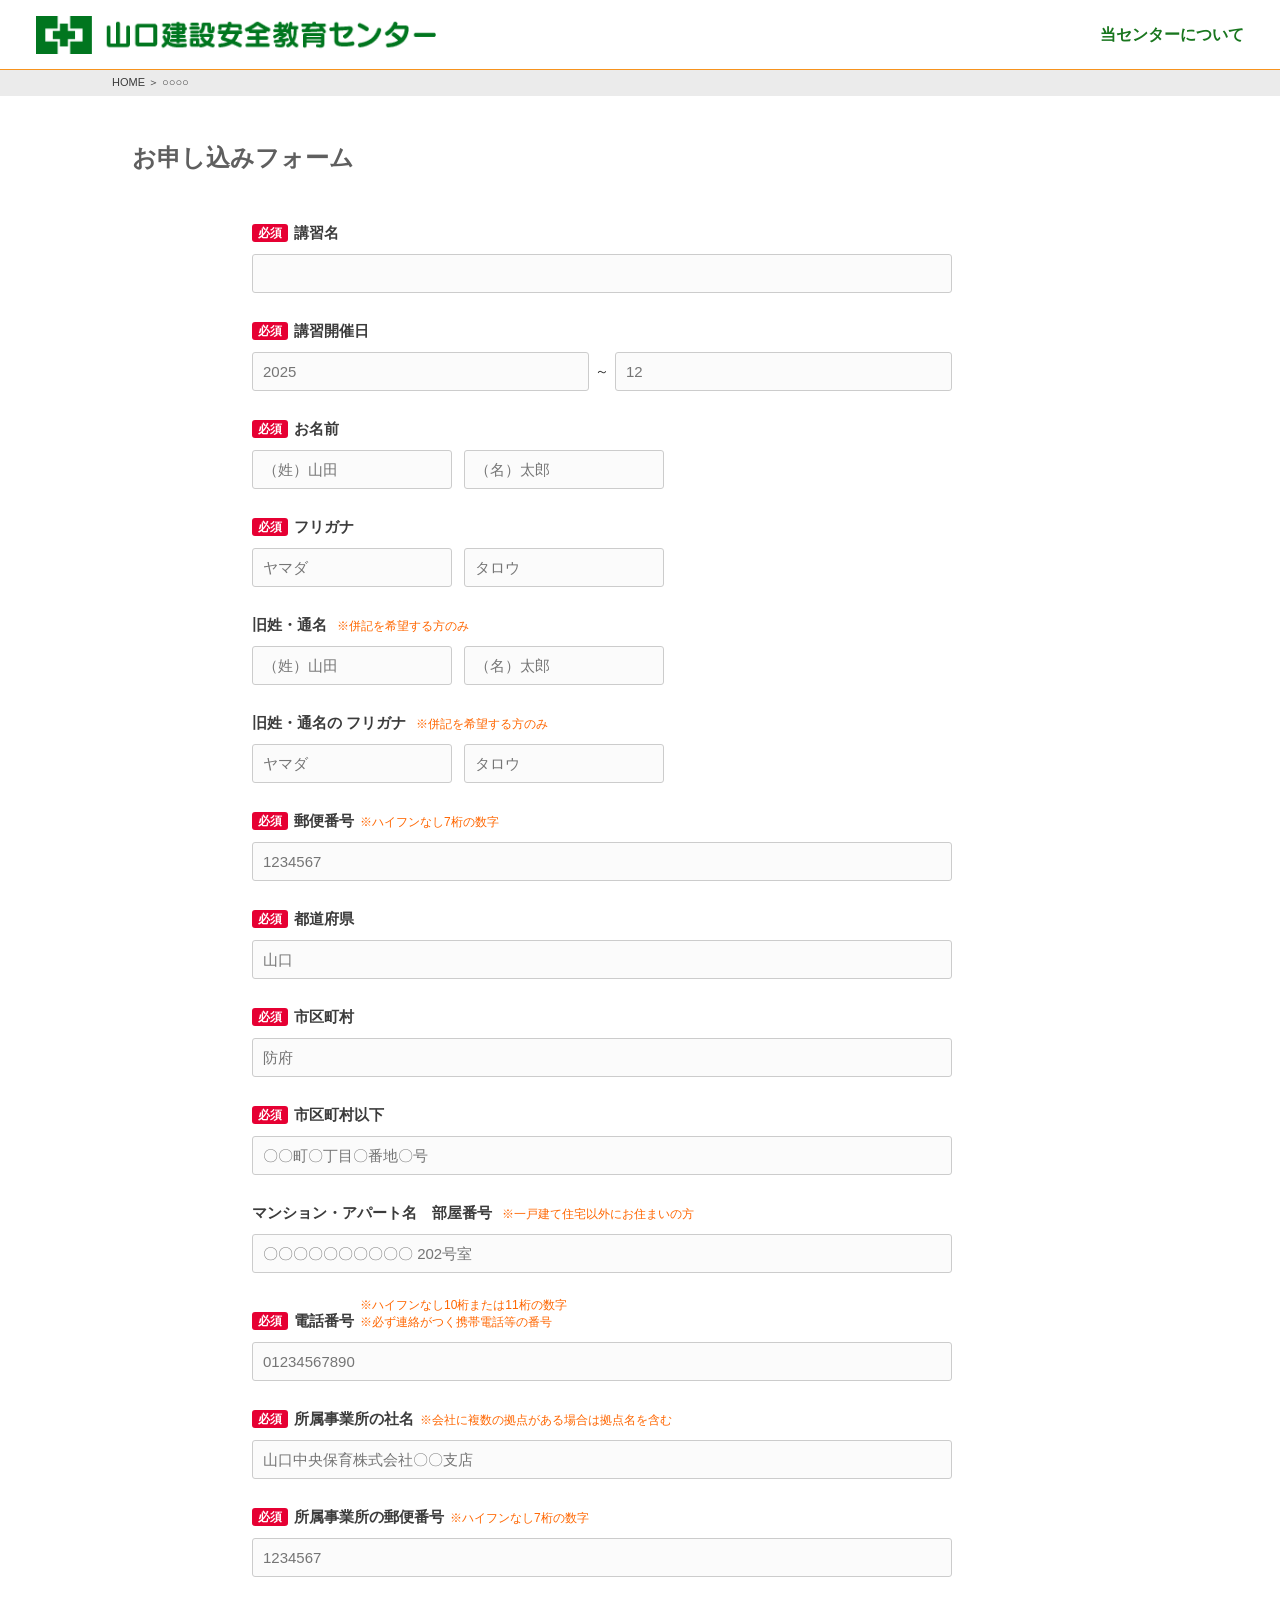
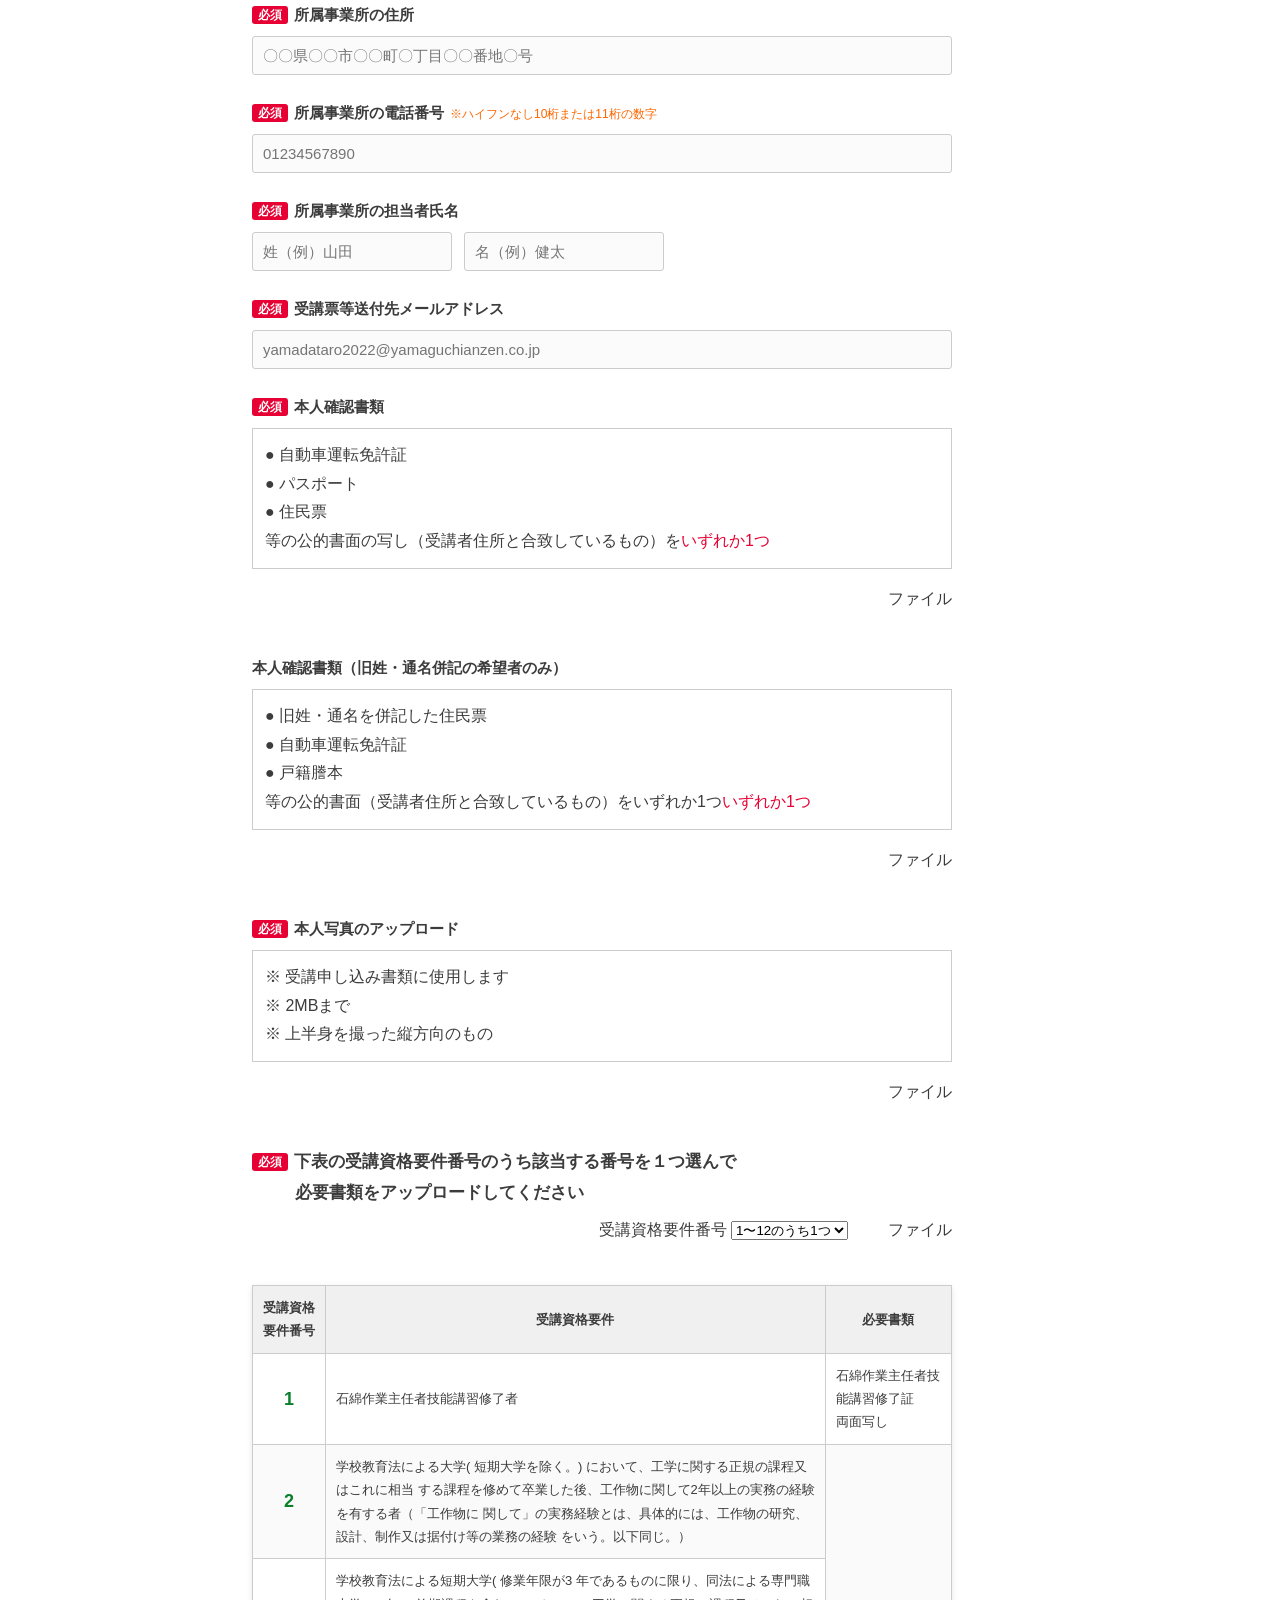
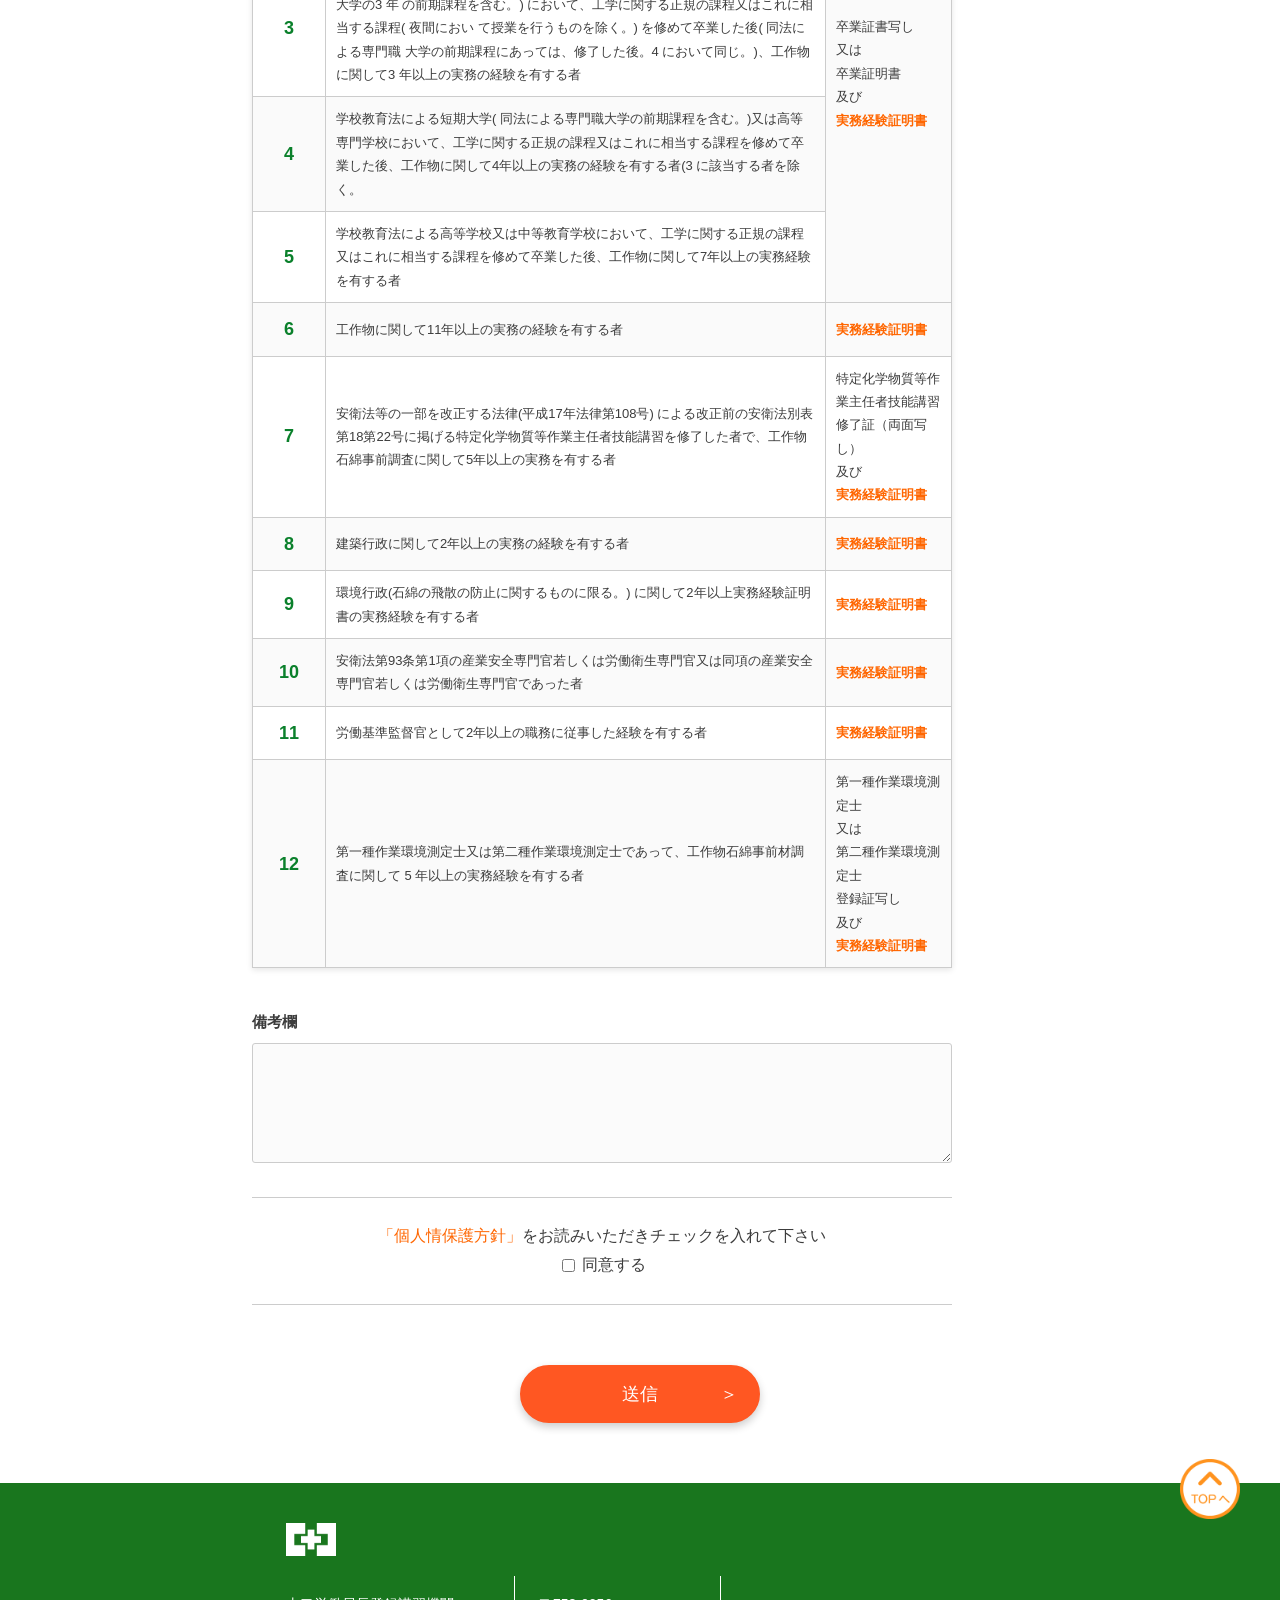
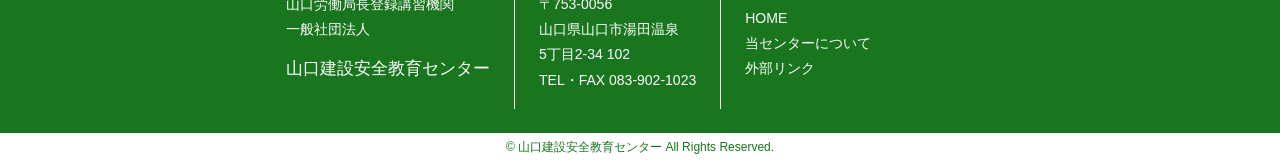
==== commit d28f04d2: "フォーム" ====
--- a/form.html
+++ b/form.html
@@ -180,26 +180,157 @@
           <input type="email" placeholder="yamadataro2022@yamaguchianzen.co.jp">
         </div>
 
-        <!-- 備考欄 -->
-        <div class="form__group">
-          <label class="form__label">備考欄</label>
-          <textarea rows="4" placeholder=""></textarea>
-        </div>
-      </div>
-    </div>
-
-    <div class="form__file-wrap" style="text-align: center;margin: 0 auto 40px;
-    width: 200px;
-    background: aliceblue;
-    padding: 22px;">
-      ファイル
-    </div>
-
-    <div class="page-form__privacy-wrap">
-      <p><a href="">「個人情保護方針」</a>をお読みいただきチェックを入れて下さい</p>
-      <input type="checkbox" name="privacy_agreement" required>
-      <span class="check-text">同意する</span>
-
+        <!-- 本人確認書類 -->
+        <div class="form__group">
+          <label class="form__label"><span class="required">本人確認書類</span></label>
+          <div class="form__box">
+            <ul class="form__box-list">
+              <li>● 自動車運転免許証</li>
+              <li>● パスポート</li>
+              <li>● 住民票</li>
+              <li>等の公的書面の写し（受講者住所と合致しているもの）を<span>いずれか1つ</span></li>
+            </ul>
+          </div>
+          <p class="form__file-wrap">ファイル</p>
+        </div>
+
+        <!-- 本人確認書類（旧姓・通名併記の希望者のみ） -->
+        <div class="form__group">
+          <label class="form__label">本人確認書類（旧姓・通名併記の希望者のみ）</label>
+          <div class="form__box">
+            <ul class="form__box-list">
+              <li>● 旧姓・通名を併記した住民票</li>
+              <li>● 自動車運転免許証</li>
+              <li>● 戸籍謄本</li>
+              <li>等の公的書面（受講者住所と合致しているもの）をいずれか1つ<span>いずれか1つ</span></li>
+            </ul>
+          </div>
+          <p class="form__file-wrap">ファイル</p>
+        </div>
+
+        <!-- 本人写真のアップロード -->
+        <div class="form__group">
+          <label class="form__label"><span class="required">本人写真のアップロード</span></label>
+          <div class="form__box">
+            <ul class="form__box-list">
+              <li>※ 受講申し込み書類に使用します</li>
+              <li>※ 2MBまで</li>
+              <li>※ 上半身を撮った縦方向のもの</li>
+            </ul>
+          </div>
+          <p class="form__file-wrap">ファイル</p>
+        </div>
+
+        <!-- 必要書類をアップロード -->
+        <div class="form__group">
+          <label class="form__label form__label--file"><span class="required">下表の受講資格要件番号のうち該当する番号を１つ選んで<span
+                class="form__label--file-span">必要書類をアップロードしてください</span></span></label>
+          <div class="form__file-flex">
+            <div class="form__file-flex-item">
+              <span>受講資格要件番号</span>
+              <select name="job">
+                <option value="">1〜12のうち1つ</option>
+                <option value="">1</option>
+                <option value="">2</option>
+              </select>
+            </div>
+            <div class="form__file-flex-item">
+              <p class="form__file-wrap">ファイル</p>
+
+            </div>
+          </div>
+          <div class="form__table-wrap">
+            <table class="qual-table">
+              <thead>
+                <tr>
+                  <th>受講資格<br>要件番号</th>
+                  <th>受講資格要件</th>
+                  <th>必要書類</th>
+                </tr>
+              </thead>
+              <tbody>
+                <tr>
+                  <td>1</td>
+                  <td>石綿作業主任者技能講習修了者</td>
+                  <td>石綿作業主任者技能講習修了証<br>両面写し</td>
+                </tr>
+                <tr>
+                  <td>2</td>
+                  <td>学校教育法による大学( 短期大学を除く。) において、工学に関する正規の課程又はこれに相当 する課程を修めて卒業した後、工作物に関して2年以上の実務の経験を有する者（「工作物に
+                    関して」の実務経験とは、具体的には、工作物の研究、設計、制作又は据付け等の業務の経験 をいう。以下同じ。）</td>
+                  <td rowspan="4">卒業証書写し<br>又は<br>卒業証明書<br>及び<br><span class="highlight">実務経験証明書</span></td>
+                </tr>
+                <tr>
+                  <td>3</td>
+                  <td>学校教育法による短期大学( 修業年限が3 年であるものに限り、同法による専門職大学の3 年 の前期課程を含む。) において、工学に関する正規の課程又はこれに相当する課程( 夜間におい
+                    て授業を行うものを除く。) を修めて卒業した後( 同法による専門職 大学の前期課程にあっては、修了した後。4 において同じ。)、工作物に関して3 年以上の実務の経験を有する者</td>
+                </tr>
+                <tr>
+                  <td>4</td>
+                  <td>学校教育法による短期大学(
+                    同法による専門職大学の前期課程を含む。)又は高等専門学校において、工学に関する正規の課程又はこれに相当する課程を修めて卒業した後、工作物に関して4年以上の実務の経験を有する者(3 に該当する者を除く。
+                  </td>
+                </tr>
+                <tr>
+                  <td>5</td>
+                  <td>学校教育法による高等学校又は中等教育学校において、工学に関する正規の課程又はこれに相当する課程を修めて卒業した後、工作物に関して7年以上の実務経験を有する者</td>
+                </tr>
+                <tr>
+                  <td>6</td>
+                  <td>工作物に関して11年以上の実務の経験を有する者</td>
+                  <td><span class="highlight">実務経験証明書</span></td>
+                </tr>
+                <tr>
+                  <td>7</td>
+                  <td>安衛法等の一部を改正する法律(平成17年法律第108号)
+                    による改正前の安衛法別表第18第22号に掲げる特定化学物質等作業主任者技能講習を修了した者で、工作物石綿事前調査に関して5年以上の実務を有する者</td>
+                  <td>特定化学物質等作業主任者技能講習修了証（両面写し）<br>及び<br><span class="highlight">実務経験証明書</span></td>
+                </tr>
+                <tr>
+                  <td>8</td>
+                  <td>建築行政に関して2年以上の実務の経験を有する者</td>
+                  <td><span class="highlight">実務経験証明書</span></td>
+                </tr>
+                <tr>
+                  <td>9</td>
+                  <td>環境行政(石綿の飛散の防止に関するものに限る。) に関して2年以上実務経験証明書の実務経験を有する者</td>
+                  <td><span class="highlight">実務経験証明書</span></td>
+                </tr>
+                <tr>
+                  <td>10</td>
+                  <td>安衛法第93条第1項の産業安全専門官若しくは労働衛生専門官又は同項の産業安全専門官若しくは労働衛生専門官であった者</td>
+                  <td><span class="highlight">実務経験証明書</span></td>
+                </tr>
+                <tr>
+                  <td>11</td>
+                  <td>労働基準監督官として2年以上の職務に従事した経験を有する者</td>
+                  <td><span class="highlight">実務経験証明書</span></td>
+                </tr>
+                <tr>
+                  <td>12</td>
+                  <td>第一種作業環境測定士又は第二種作業環境測定士であって、工作物石綿事前材調査に関して 5 年以上の実務経験を有する者</td>
+                  <td>第一種作業環境測定士<br>
+                    又は<br>
+                    第二種作業環境測定士<br>
+                    登録証写し<br>
+                    及び<br><span class="highlight">実務経験証明書</span></td>
+                </tr>
+              </tbody>
+            </table>
+          </div>
+          <!-- 備考欄 -->
+          <div class="form__group">
+            <label class="form__label">備考欄</label>
+            <textarea rows="4" placeholder=""></textarea>
+          </div>
+
+          <div class="page-form__privacy-wrap">
+            <p><a href="">「個人情保護方針」</a>をお読みいただきチェックを入れて下さい</p>
+            <input type="checkbox" name="privacy_agreement" required>
+            <span class="check-text">同意する</span>
+          </div>
+        </div>
+      </div>
     </div>
 
     <div class="form-actions-wrap">
--- a/assets/css/style.css
+++ b/assets/css/style.css
@@ -271,30 +271,6 @@
 .form__group {
   margin-bottom: 24px;
 }
-.form__group label.form__label {
-  display: block;
-  font-weight: bold;
-  margin-bottom: 8px;
-  font-size: 15px;
-}
-.form__group label.form__label .required::after {
-  content: " 必須";
-  color: #fff;
-  background: #e60033;
-  font-size: 12px;
-  padding: 2px 6px 2px 0;
-  border-radius: 3px;
-  margin-left: 6px;
-  vertical-align: middle;
-}
-.form__group label.form__label .note {
-  display: inline-block;
-  font-weight: normal;
-  color: #ff6600;
-  font-size: 12px;
-  margin-left: 6px;
-  line-height: 1.4;
-}
 .form__group input[type=text],
 .form__group input[type=email],
 .form__group textarea {
@@ -317,6 +293,37 @@
   resize: vertical;
   min-height: 120px;
 }
+.form__label {
+  display: block;
+  font-weight: bold;
+  margin-bottom: 8px;
+  font-size: 15px;
+}
+.form__label .required::before {
+  content: " 必須";
+  color: #fff;
+  background: #e60033;
+  font-size: 12px;
+  padding: 2px 6px 2px 6px;
+  border-radius: 3px;
+  margin: 0 6px 0 0;
+  vertical-align: middle;
+}
+.form__label .note {
+  display: inline-block;
+  font-weight: normal;
+  color: #ff6600;
+  font-size: 12px;
+  margin-left: 6px;
+  line-height: 1.4;
+}
+.form__label--file {
+  font-size: 17px;
+}
+.form__label--file-span {
+  display: block;
+  margin: 0 0 0 43px;
+}
 .form__row {
   display: flex;
   gap: 12px;
@@ -333,6 +340,72 @@
 .form__date span {
   font-size: 14px;
   color: #333;
+}
+.form__box {
+  border: #ccc 1px solid;
+  padding: 12px;
+  margin: 0 0 16px;
+}
+.form__box-list span {
+  color: #e60033;
+}
+.form__file-wrap {
+  text-align: right;
+  margin: 0 0 40px;
+}
+.form__file-flex {
+  display: flex;
+  justify-content: flex-end;
+  gap: 40px;
+}
+.form__table-wrap {
+  margin: 0 0 40px;
+}
+.form__table-wrap table {
+  width: 100%;
+  border-collapse: collapse;
+  background: #fff;
+  box-shadow: 0 2px 6px rgba(0, 0, 0, 0.1);
+}
+.form__table-wrap th,
+.form__table-wrap td {
+  border: 1px solid #ccc;
+  padding: 10px;
+  vertical-align: top;
+  font-size: 13px;
+}
+@media (max-width: 600px) {
+  .form__table-wrap th,
+  .form__table-wrap td {
+    padding: 6px;
+  }
+}
+.form__table-wrap th {
+  background: #f0f0f0;
+  text-align: center;
+  font-weight: bold;
+  white-space: nowrap;
+}
+.form__table-wrap td:nth-child(1) {
+  text-align: center;
+  font-weight: bold;
+  color: #0a802b;
+  vertical-align: middle;
+  font-size: 18px;
+}
+.form__table-wrap td {
+  vertical-align: middle;
+}
+.form__table-wrap tr:nth-child(even) td {
+  background: #fafafa;
+}
+.form__table-wrap tr:nth-child(1) th,
+.form__table-wrap tr:nth-child(1) td {
+  vertical-align: middle;
+}
+.form__table-wrap .highlight {
+  color: #ff6600;
+  font-weight: bold;
 }
 
 .form-actions-wrap {
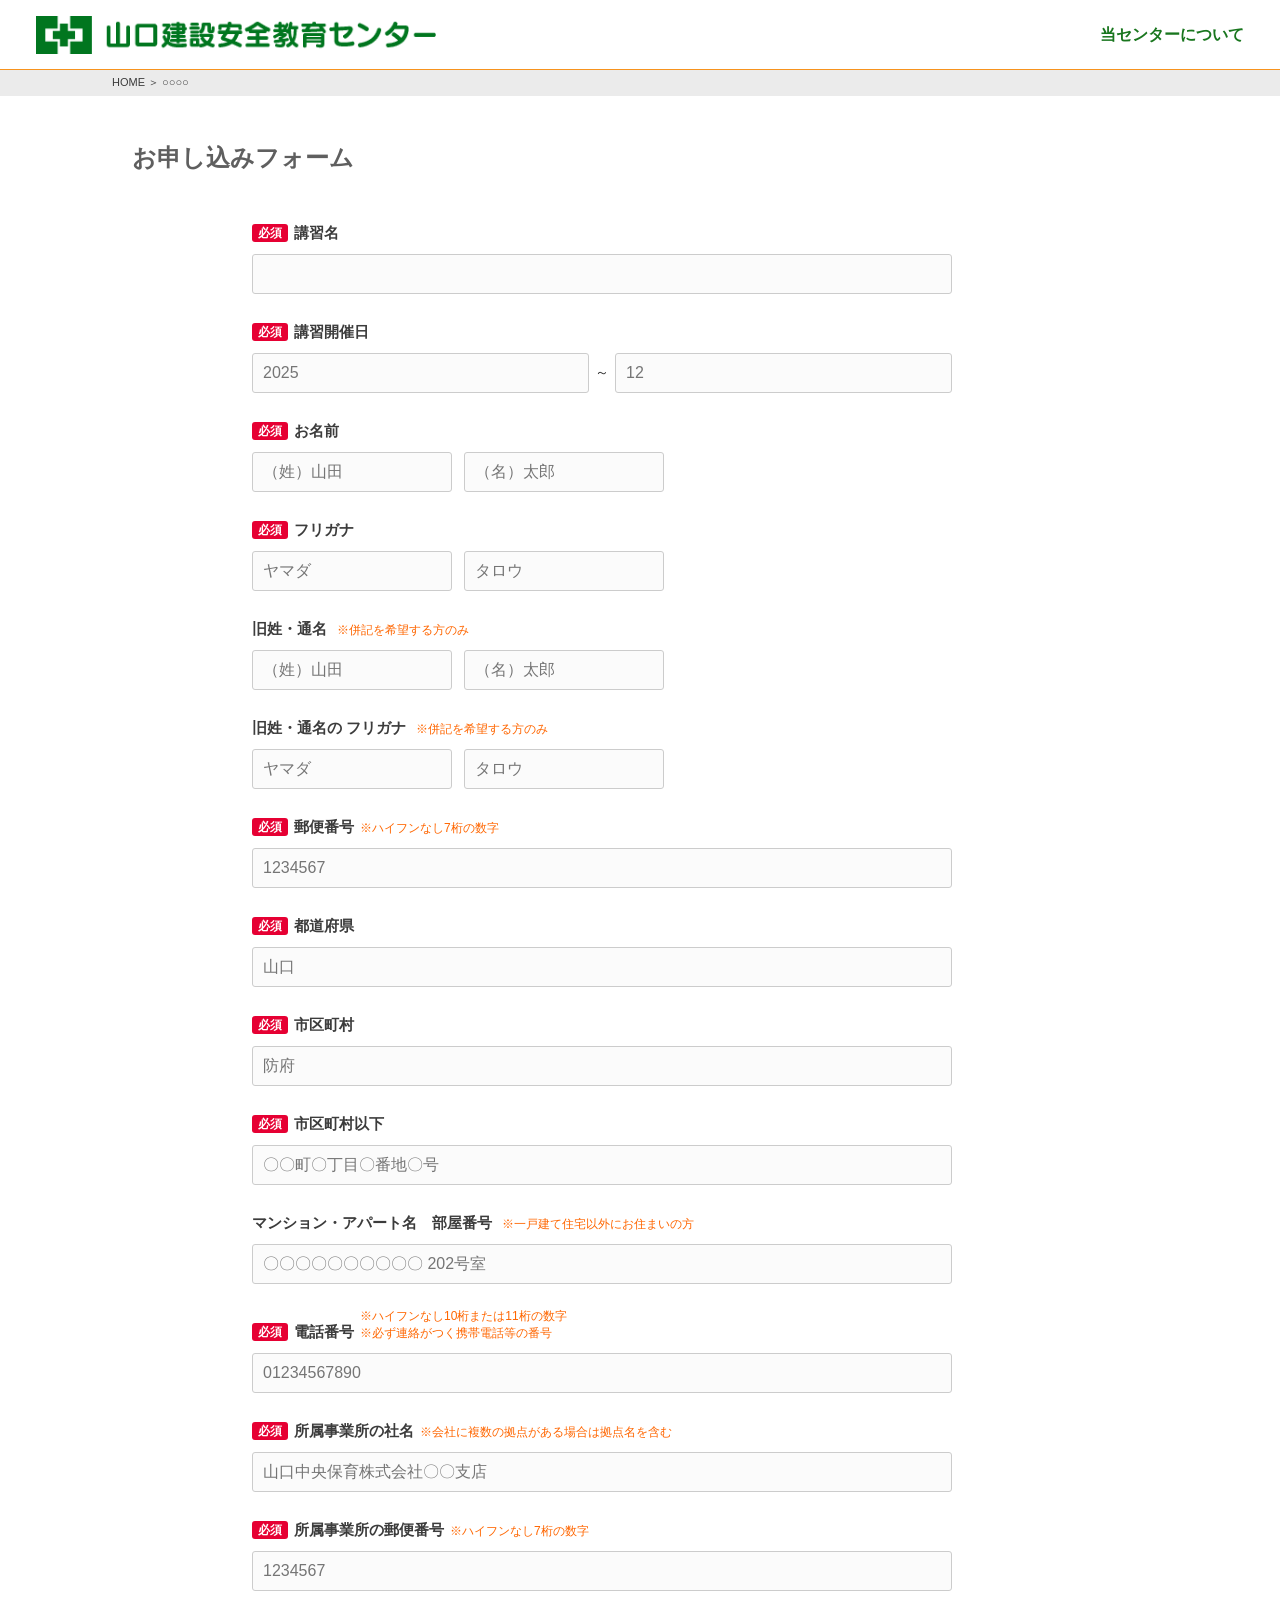
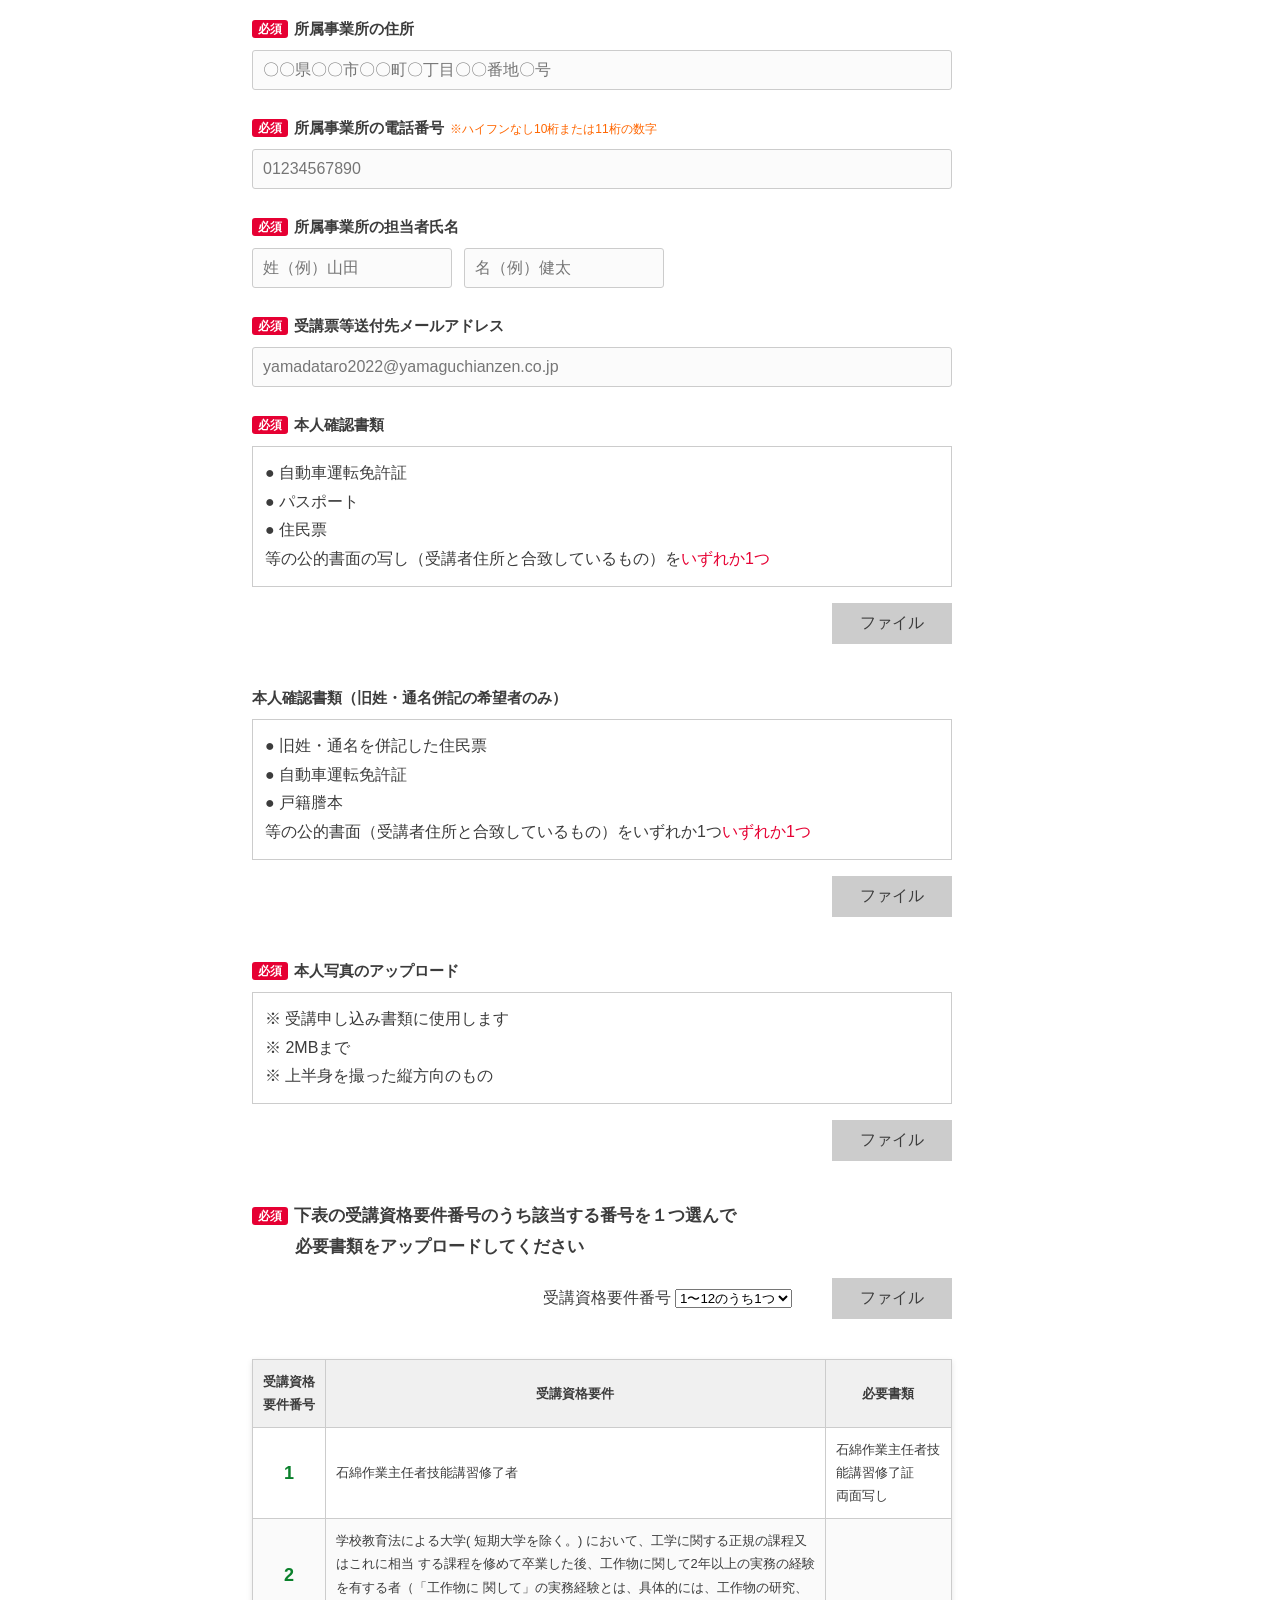
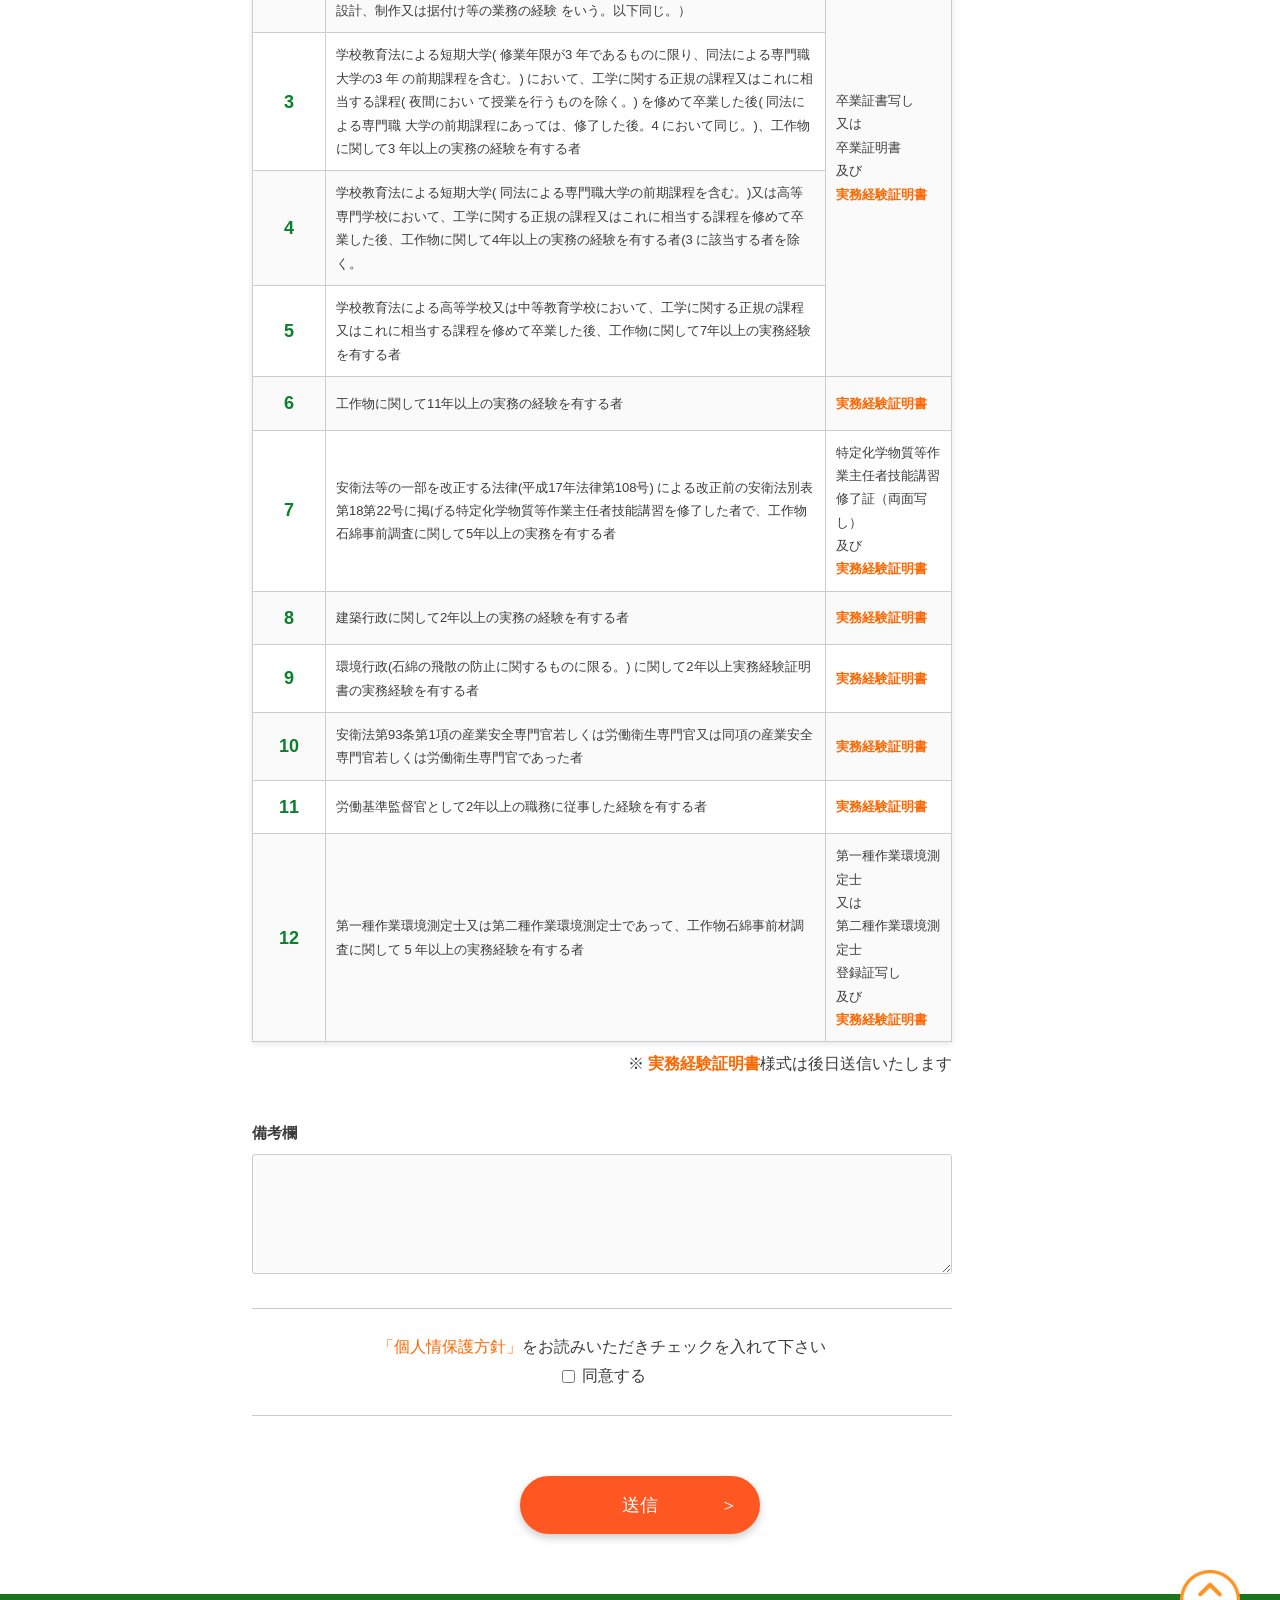
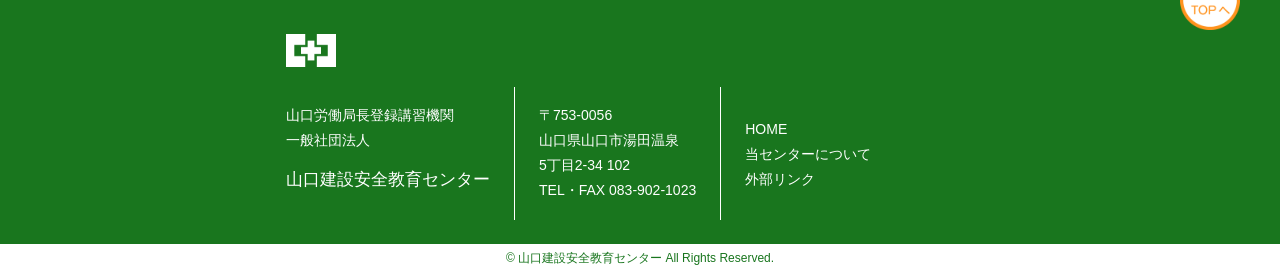
==== commit a5189d95: "修正" ====
--- a/form.html
+++ b/form.html
@@ -115,57 +115,68 @@
           </div>
         </div>
 
+        <!-- 郵便番号 -->
         <div class="form__group">
           <label class="form__label"><span class="required">郵便番号</span><span class="note">※ハイフンなし7桁の数字</span></label>
           <input type="text" id="personal-zip" placeholder="1234567">
         </div>
 
+        <!-- 都道府県 -->
         <div class="form__group">
           <label class="form__label"><span class="required">都道府県</span></label>
           <input type="text" id="prefecture" placeholder="山口">
         </div>
 
+        <!-- 市区町村 -->
         <div class="form__group">
           <label class="form__label"><span class="required">市区町村</span></label>
           <input type="text" id="city" placeholder="防府">
         </div>
 
+        <!-- 市区町村以下 -->
         <div class="form__group">
           <label class="form__label"><span class="required">市区町村以下</span></label>
           <input type="text" id="address-line-2" placeholder="〇〇町〇丁目〇番地〇号"> </div>
 
+        <!-- マンション・アパート名　部屋番号 -->
         <div class="form__group">
           <label class="form__label">マンション・アパート名　部屋番号 <span class="note">※一戸建て住宅以外にお住まいの方</span></label>
           <input type="text" placeholder="〇〇〇〇〇〇〇〇〇〇 202号室">
         </div>
 
+        <!-- 電話番号 -->
         <div class="form__group">
           <label class="form__label"><span class="required">電話番号</span><span
               class="note">※ハイフンなし10桁または11桁の数字<br>※必ず連絡がつく携帯電話等の番号</span></label>
           <input type="text" placeholder="01234567890">
         </div>
 
+        <!-- 所属事業所の社名 -->
         <div class="form__group">
           <label class="form__label"><span class="required">所属事業所の社名</span><span
               class="note">※会社に複数の拠点がある場合は拠点名を含む</span></label>
           <input type="text" placeholder="山口中央保育株式会社〇〇支店">
         </div>
 
+        <!-- 所属事業所の郵便番号 -->
         <div class="form__group">
           <label class="form__label"><span class="required">所属事業所の郵便番号</span><span
               class="note">※ハイフンなし7桁の数字</span></label>
           <input type="text" id="company-zip" placeholder="1234567">
         </div>
 
+        <!-- 所属事業所の住所 -->
         <div class="form__group">
           <label class="form__label"><span class="required">所属事業所の住所</span></label>
           <input type="text" id="company-full-address" placeholder="〇〇県〇〇市〇〇町〇丁目〇〇番地〇号"> </div>
 
+        <!-- 所属事業所の電話番号 -->
         <div class="form__group">
           <label class="form__label"><span class="required">所属事業所の電話番号</span><span
               class="note">※ハイフンなし10桁または11桁の数字</span></label>
           <input type="text" id="company-phone" placeholder="01234567890"></div>
 
+        <!-- 所属事業所の担当者氏名 -->
         <div class="form__group">
           <label class="form__label"><span class="required">所属事業所の担当者氏名</span></label>
           <div class="form__row">
@@ -225,6 +236,7 @@
         <div class="form__group">
           <label class="form__label form__label--file"><span class="required">下表の受講資格要件番号のうち該当する番号を１つ選んで<span
                 class="form__label--file-span">必要書類をアップロードしてください</span></span></label>
+
           <div class="form__file-flex">
             <div class="form__file-flex-item">
               <span>受講資格要件番号</span>
@@ -235,10 +247,10 @@
               </select>
             </div>
             <div class="form__file-flex-item">
-              <p class="form__file-wrap">ファイル</p>
-
+              <p class="form__file-wrap" style="margin: 0;">ファイル</p>
             </div>
           </div>
+
           <div class="form__table-wrap">
             <table class="qual-table">
               <thead>
@@ -317,7 +329,9 @@
                 </tr>
               </tbody>
             </table>
-          </div>
+            <p class="form__table-text">※ <span class="highlight">実務経験証明書</span>様式は後日送信いたします</p>
+          </div>
+
           <!-- 備考欄 -->
           <div class="form__group">
             <label class="form__label">備考欄</label>
@@ -352,7 +366,6 @@
           <p class="footer__text footer__text--margin">山口労働局長登録講習機関<br>
             一般社団法人</p>
           <p class="footer__ttl">山口建設安全教育センター</p>
-
         </div>
         <div class="footer__center">
           <p class="footer__text">〒753-0056<br>
@@ -364,10 +377,8 @@
           <a href="" class="footer__menu">HOME</a>
           <a href="" class="footer__menu">当センターについて</a>
           <a href="" class="footer__menu">外部リンク</a>
-
-        </div>
-      </div>
-
+        </div>
+      </div>
     </div>
     <div class="footer__bottom">
       © 山口建設安全教育センター All Rights Reserved.
--- a/assets/css/style.css
+++ b/assets/css/style.css
@@ -262,6 +262,7 @@
 .page-form__privacy-wrap a {
   color: #ff6600;
 }
+
 .form {
   max-width: 700px;
   font-family: "Helvetica Neue", sans-serif;
@@ -276,7 +277,7 @@
 .form__group textarea {
   width: 100%;
   padding: 10px;
-  font-size: 15px;
+  font-size: 16px;
   border: 1px solid #ccc;
   border-radius: 3px;
   background: #fbfbfb;
@@ -324,6 +325,12 @@
   display: block;
   margin: 0 0 0 43px;
 }
+@media (max-width: 820px) {
+  .form__label--file-span {
+    display: inline;
+    margin: 0;
+  }
+}
 .form__row {
   display: flex;
   gap: 12px;
@@ -350,13 +357,25 @@
   color: #e60033;
 }
 .form__file-wrap {
-  text-align: right;
-  margin: 0 0 40px;
+  margin: 0 0 40px auto;
+  background-color: #ccc;
+  width: 120px;
+  padding: 6px;
+  text-align: center;
 }
 .form__file-flex {
+  margin: 16px 0 40px;
   display: flex;
   justify-content: flex-end;
   gap: 40px;
+  align-items: center;
+}
+@media (max-width: 820px) {
+  .form__file-flex {
+    flex-direction: column;
+    gap: 16px;
+    align-items: flex-end;
+  }
 }
 .form__table-wrap {
   margin: 0 0 40px;
@@ -406,6 +425,10 @@
 .form__table-wrap .highlight {
   color: #ff6600;
   font-weight: bold;
+}
+.form__table-text {
+  text-align: right;
+  margin: 8px 0 0;
 }
 
 .form-actions-wrap {
@@ -507,6 +530,7 @@
     padding: 4px 8px;
   }
 }
+
 /* =================================
 
  ================================= */
@@ -719,6 +743,7 @@
     width: calc((100% - 8px) / 2);
   }
 }
+
 .main-visual {
   position: relative;
 }
